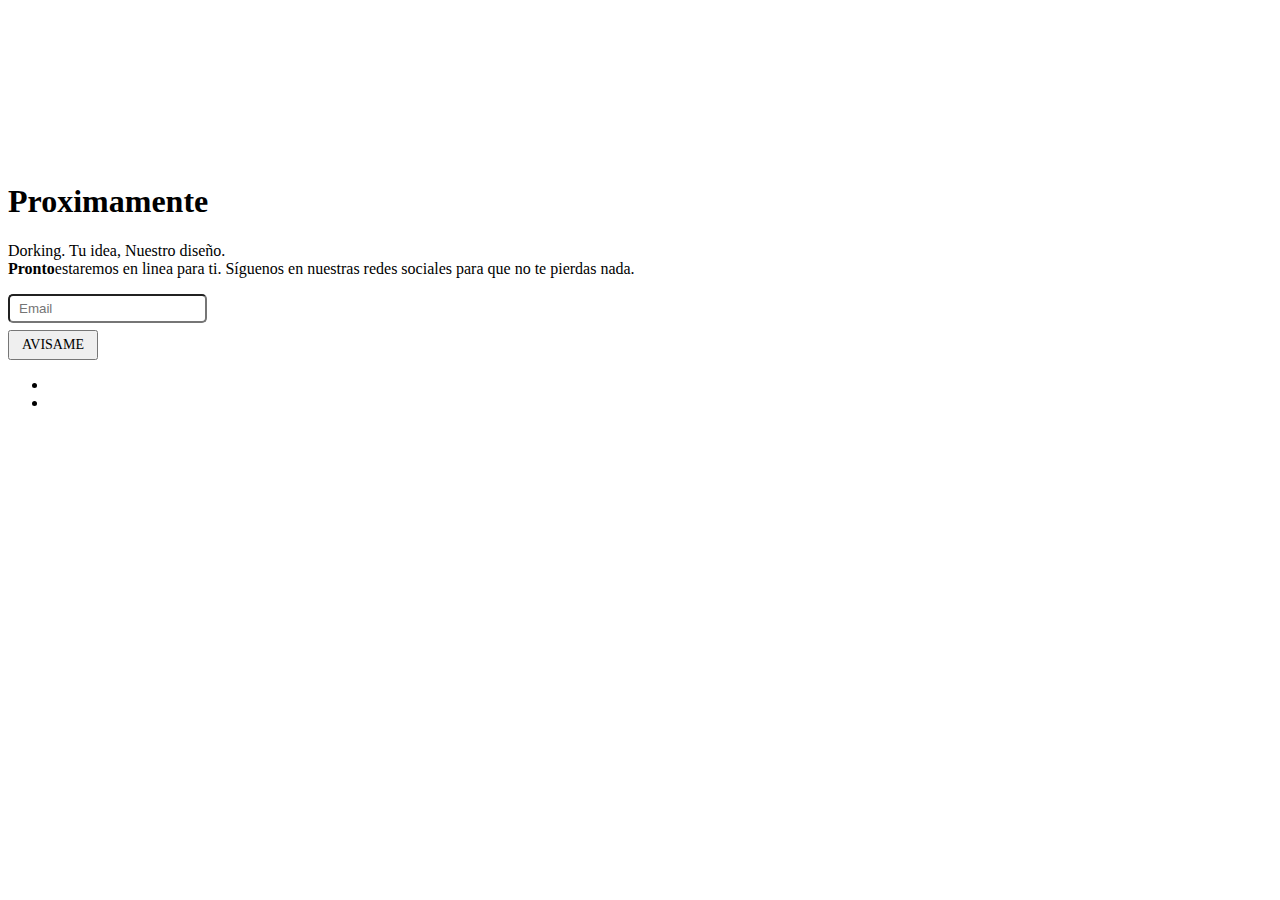
==== index.html @ 88dc99b7 "update index" ====
<!DOCTYPE html>
<html lang="en">

  <head>

    <meta charset="utf-8">
    <meta name="viewport" content="width=device-width, initial-scale=1, shrink-to-fit=no">
    <meta name="description" content="">
    <meta name="author" content="">

    <title>Coming Soon - Start Bootstrap Theme</title>

    <!-- Bootstrap core CSS -->
    <link href="vendor/bootstrap/css/bootstrap.min.css" rel="stylesheet">

    <!-- Custom fonts for this template -->
    <link href="https://fonts.googleapis.com/css?family=Source+Sans+Pro:200,200i,300,300i,400,400i,600,600i,700,700i,900,900i" rel="stylesheet">
    <link href="https://fonts.googleapis.com/css?family=Merriweather:300,300i,400,400i,700,700i,900,900i" rel="stylesheet">
    <link href="vendor/font-awesome/css/font-awesome.min.css" rel="stylesheet">

    <!-- Custom styles for this template -->
    <link href="css/coming-soon.min.css" rel="stylesheet">

  </head>

  <body>

    <div class="overlay"></div>
    <video playsinline="playsinline" autoplay="autoplay" muted="muted" loop="loop">
      <source src="mp4/bg.mp4" type="video/mp4">
    </video>

    <div class="masthead">
      <div class="masthead-bg"></div>
      <div class="container h-100">
        <div class="row h-100">
          <div class="col-12 my-auto">
            <div class="masthead-content text-white py-5 py-md-0">
              <h1 class="mb-3">Proximamente</h1>
              <p class="mb-5">Dorking. Tu idea, Nuestro diseño. <br>
                <strong>Pronto</strong>estaremos en linea para ti. Síguenos en nuestras redes sociales para que no te pierdas nada.</p>
              
                <!-- Begin Mailchimp Signup Form -->
<link href="//cdn-images.mailchimp.com/embedcode/slim-10_7.css" rel="stylesheet" type="text/css">
<style type="text/css">
.button {padding: 5px 12px;
    margin-top: 7px;
    font-family: "montserrat";
    font-size: 14px;}
    .email {padding: 5px 9px;
    border-radius: 5px;}
</style>
<div id="mc_embed_signup">
<form action="https://instagram.us19.list-manage.com/subscribe/post?u=56d97f920477a7c646d601c9b&amp;id=8d1a7e8801" method="post" id="mc-embedded-subscribe-form" name="mc-embedded-subscribe-form" class="validate" target="_blank" novalidate>
    <div id="mc_embed_signup_scroll">
	<input type="email" value="" name="EMAIL" class="email" id="mce-EMAIL" placeholder="Email" required>
    <!-- real people should not fill this in and expect good things - do not remove this or risk form bot signups-->
    <div style="position: absolute; left: -5000px;" aria-hidden="true"><input type="text" name="b_56d97f920477a7c646d601c9b_8d1a7e8801" tabindex="-1" value=""></div>
    <div class="clear"><input type="submit" value="AVISAME" name="subscribe" id="mc-embedded-subscribe" class="button"></div>
    </div>
</form>
</div>

<!--End mc_embed_signup-->

            </div>
          </div>
        </div>
      </div>
    </div>

    <div class="social-icons">
      <ul class="list-unstyled text-center mb-0">
        <li class="list-unstyled-item">
          <a href="https://www.facebook.com/soydorking/" target="_black">
            <i class="fa fa-facebook"></i>
          </a>
        </li>
        <li class="list-unstyled-item">
          <a href="https://www.instagram.com/soydorking/" target="_black">
            <i class="fa fa-instagram"></i>
          </a>
        </li>
      </ul>
    </div>

    <!-- Bootstrap core JavaScript -->
    <script src="vendor/jquery/jquery.min.js"></script>
    <script src="vendor/bootstrap/js/bootstrap.bundle.min.js"></script>

    <!-- Custom scripts for this template -->
    <script src="js/coming-soon.min.js"></script>

  </body>

</html>
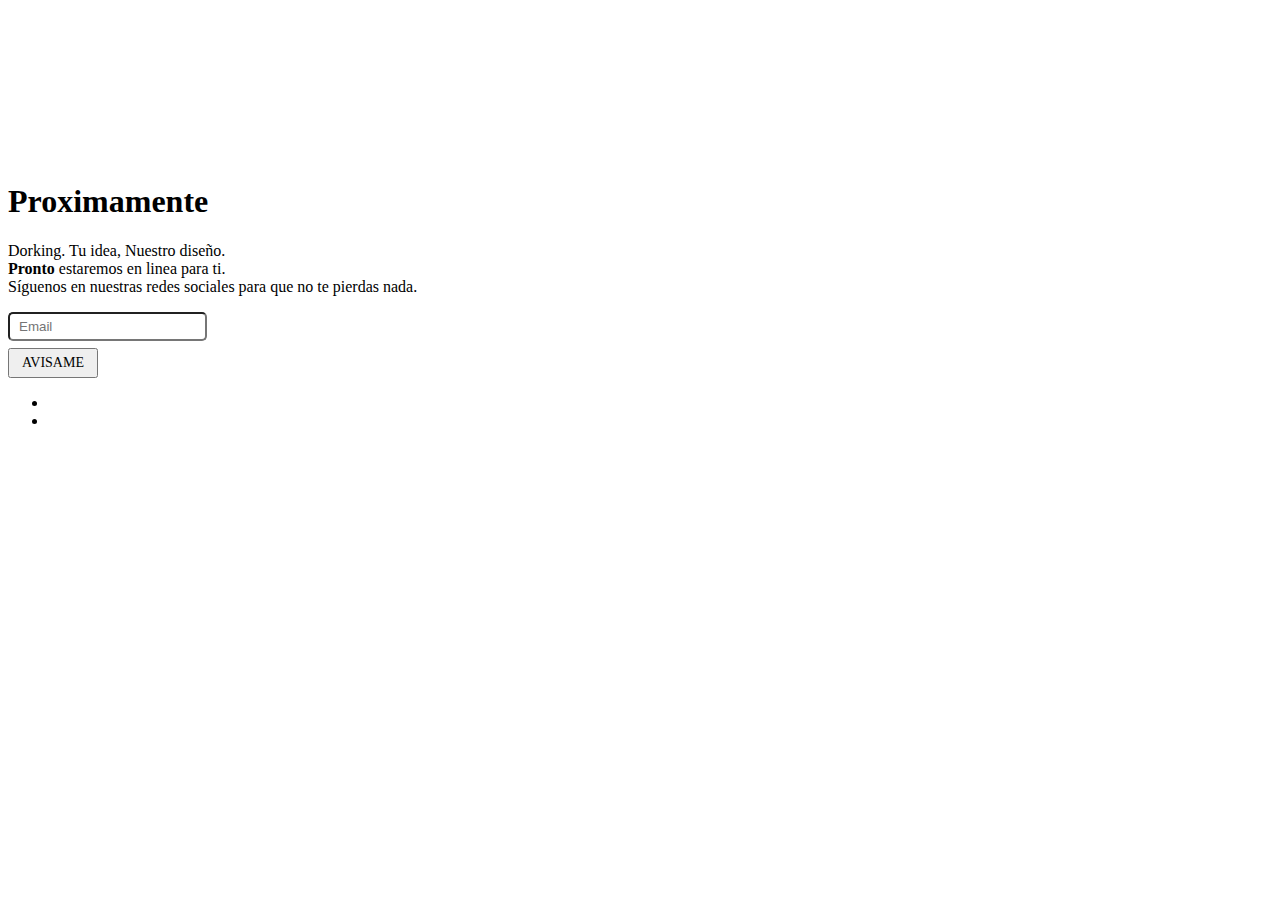
==== commit 87fd0552: "update index" ====
--- a/index.html
+++ b/index.html
@@ -38,7 +38,7 @@
             <div class="masthead-content text-white py-5 py-md-0">
               <h1 class="mb-3">Proximamente</h1>
               <p class="mb-5">Dorking. Tu idea, Nuestro diseño. <br>
-                <strong>Pronto</strong>estaremos en linea para ti. Síguenos en nuestras redes sociales para que no te pierdas nada.</p>
+                <strong>Pronto</strong> estaremos en linea para ti. <br> Síguenos en nuestras redes sociales para que no te pierdas nada.</p>
               
                 <!-- Begin Mailchimp Signup Form -->
 <link href="//cdn-images.mailchimp.com/embedcode/slim-10_7.css" rel="stylesheet" type="text/css">
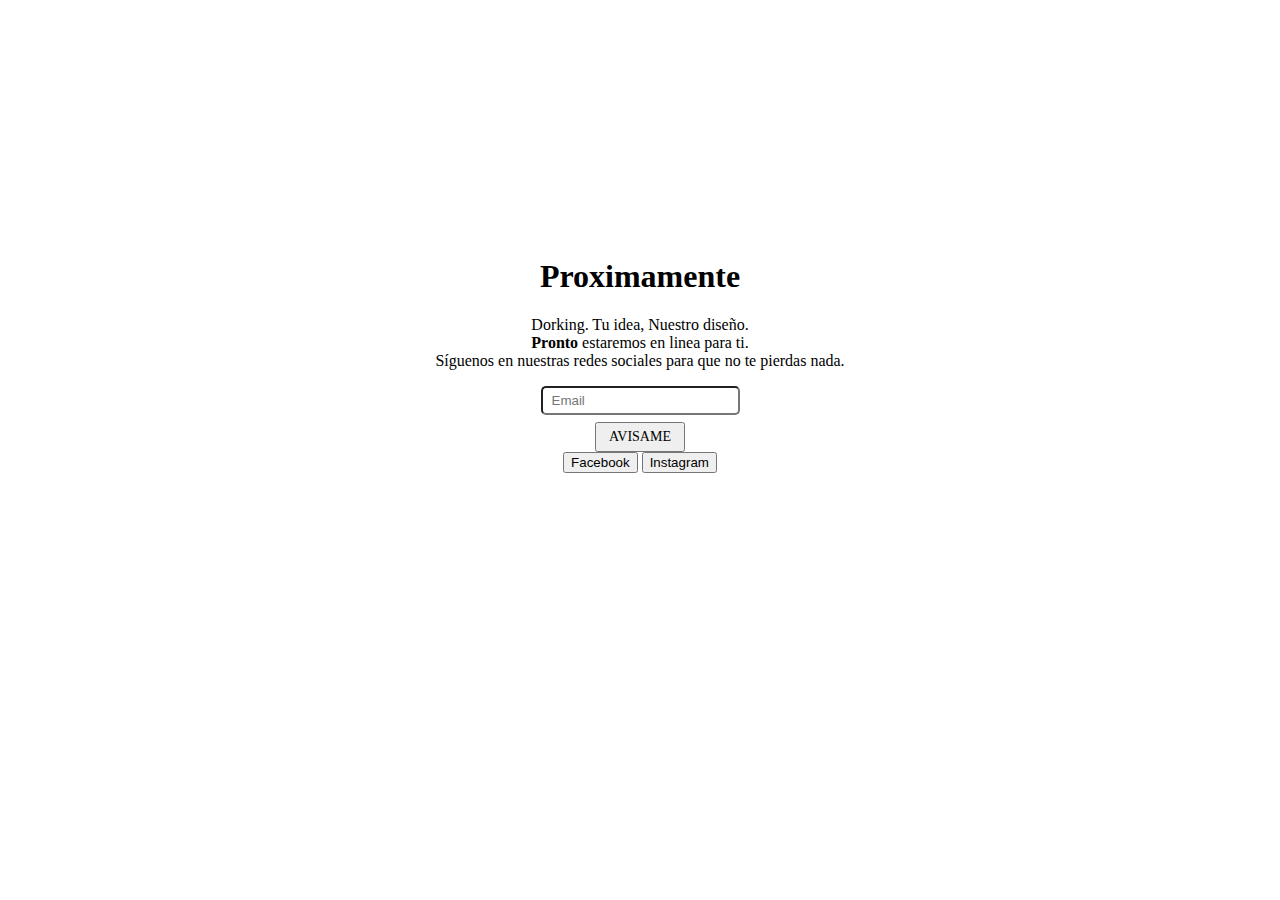
==== commit 1c96dad7: "index rs" ====
--- a/index.html
+++ b/index.html
@@ -31,13 +31,15 @@
     </video>
 
     <div class="masthead">
-      <div class="masthead-bg"></div>
-      <div class="container h-100">
-        <div class="row h-100">
-          <div class="col-12 my-auto">
-            <div class="masthead-content text-white py-5 py-md-0">
-              <h1 class="mb-3">Proximamente</h1>
-              <p class="mb-5">Dorking. Tu idea, Nuestro diseño. <br>
+            <div class="masthead-content text-white py-5 py-md-0" style="
+            margin: 0 auto;
+            margin-top: 6rem;
+            width: 65%;
+        ">
+              <h1 class="mb-3" style="
+              text-align: center;
+          ">Proximamente</h1>
+              <p class="mb-5" style="margin-bottom: 1rem !important; text-align: center;">Dorking. Tu idea, Nuestro diseño. <br>
                 <strong>Pronto</strong> estaremos en linea para ti. <br> Síguenos en nuestras redes sociales para que no te pierdas nada.</p>
               
                 <!-- Begin Mailchimp Signup Form -->
@@ -50,8 +52,10 @@
     .email {padding: 5px 9px;
     border-radius: 5px;}
 </style>
-<div id="mc_embed_signup">
-<form action="https://instagram.us19.list-manage.com/subscribe/post?u=56d97f920477a7c646d601c9b&amp;id=8d1a7e8801" method="post" id="mc-embedded-subscribe-form" name="mc-embedded-subscribe-form" class="validate" target="_blank" novalidate>
+<div id="mc_embed_signup" style="
+text-align: center;
+">
+<form style="padding: 0 !important;" action="https://instagram.us19.list-manage.com/subscribe/post?u=56d97f920477a7c646d601c9b&amp;id=8d1a7e8801" method="post" id="mc-embedded-subscribe-form" name="mc-embedded-subscribe-form" class="validate" target="_blank" novalidate>
     <div id="mc_embed_signup_scroll">
 	<input type="email" value="" name="EMAIL" class="email" id="mce-EMAIL" placeholder="Email" required>
     <!-- real people should not fill this in and expect good things - do not remove this or risk form bot signups-->
@@ -61,28 +65,16 @@
 </form>
 </div>
 
+<div style="
+text-align: center;
+">
 <!--End mc_embed_signup-->
+<button type="button" class="btn btn-fb"><i class="fa fa-facebook"></i> Facebook</button>
+<button type="button" class="btn btn-ins"><i class="fa fa-instagram"></i> Instagram</button>
+</div>    
+</div>
 
-            </div>
-          </div>
-        </div>
-      </div>
-    </div>
-
-    <div class="social-icons">
-      <ul class="list-unstyled text-center mb-0">
-        <li class="list-unstyled-item">
-          <a href="https://www.facebook.com/soydorking/" target="_black">
-            <i class="fa fa-facebook"></i>
-          </a>
-        </li>
-        <li class="list-unstyled-item">
-          <a href="https://www.instagram.com/soydorking/" target="_black">
-            <i class="fa fa-instagram"></i>
-          </a>
-        </li>
-      </ul>
-    </div>
+    
 
     <!-- Bootstrap core JavaScript -->
     <script src="vendor/jquery/jquery.min.js"></script>
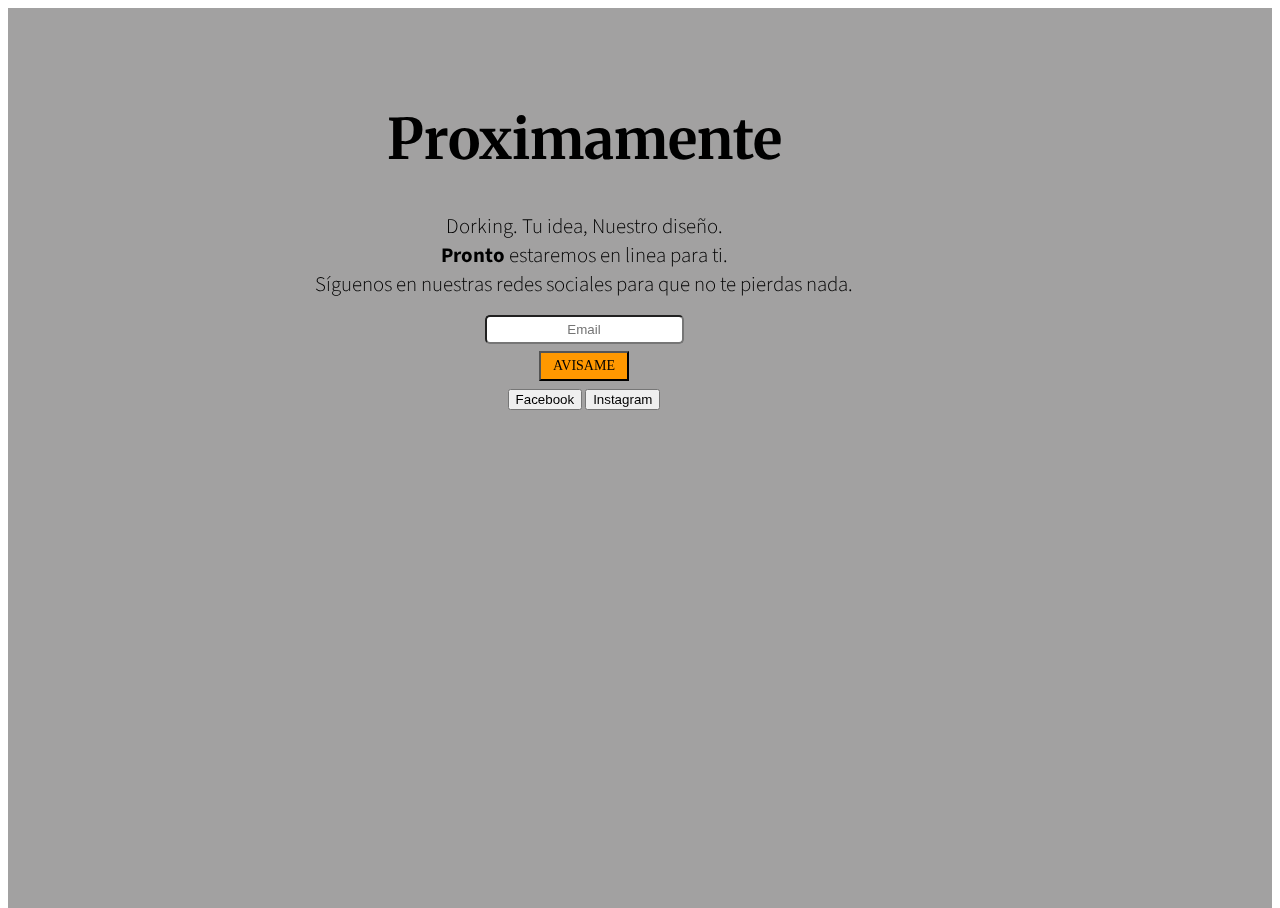
==== commit b6ffbcd0: "update soon" ====
--- a/index.html
+++ b/index.html
@@ -48,7 +48,9 @@
 .button {padding: 5px 12px;
     margin-top: 7px;
     font-family: "montserrat";
-    font-size: 14px;}
+    font-size: 14px;
+    background-color: #ff9800;  
+  }
     .email {padding: 5px 9px;
     border-radius: 5px;}
 </style>
@@ -57,16 +59,26 @@
 ">
 <form style="padding: 0 !important;" action="https://instagram.us19.list-manage.com/subscribe/post?u=56d97f920477a7c646d601c9b&amp;id=8d1a7e8801" method="post" id="mc-embedded-subscribe-form" name="mc-embedded-subscribe-form" class="validate" target="_blank" novalidate>
     <div id="mc_embed_signup_scroll">
-	<input type="email" value="" name="EMAIL" class="email" id="mce-EMAIL" placeholder="Email" required>
+	<input style="
+  text-align: center;
+  margin: 0 auto;
+  margin-bottom: 7px;
+" type="email" value="" name="EMAIL" class="email" id="mce-EMAIL" placeholder="Email" required>
     <!-- real people should not fill this in and expect good things - do not remove this or risk form bot signups-->
     <div style="position: absolute; left: -5000px;" aria-hidden="true"><input type="text" name="b_56d97f920477a7c646d601c9b_8d1a7e8801" tabindex="-1" value=""></div>
-    <div class="clear"><input type="submit" value="AVISAME" name="subscribe" id="mc-embedded-subscribe" class="button"></div>
+    <div class="clear"><input style="
+      text-align: center;
+      margin: 0 auto;
+      margin-bottom: 7px;
+  " type="submit" value="AVISAME" name="subscribe" id="mc-embedded-subscribe" class="button"></div>
     </div>
 </form>
 </div>
 
 <div style="
 text-align: center;
+margin: 0 auto;
+margin-bottom: 7px;
 ">
 <!--End mc_embed_signup-->
 <button type="button" class="btn btn-fb"><i class="fa fa-facebook"></i> Facebook</button>
--- a/css/coming-soon.min.css
+++ b/css/coming-soon.min.css
@@ -0,0 +1 @@
+html{height:100%}h1,h2,h3,h4,h5,h6{font-family:Merriweather;font-weight:700}body{height:100%;min-height:35rem;position:relative;font-family:'Source Sans Pro';font-weight:300}video{position:fixed;top:50%;left:50%;min-width:100%;min-height:100%;width:auto;height:auto;transform:translateX(-50%) translateY(-50%);z-index:0}@media (pointer:coarse) and (hover:none){body{background:url(../img/bg-mobile-fallback.jpg) #002e66 no-repeat center center scroll;background-position:cover}body video{display:none}}.overlay{position:absolute;top:0;left:0;height:100%;width:100%;background-color:#393838ab;opacity:.7;z-index:1}.masthead{position:relative;overflow:hidden;padding-bottom:3rem;z-index:2}.masthead .masthead-bg{position:absolute;top:0;bottom:0;right:0;left:0;width:100%;min-height:35rem;height:100%;transform:skewY(4deg);transform-origin:bottom right}.masthead .masthead-content h1{font-size:1.5rem}.masthead .masthead-content p{font-size:1rem}.masthead .masthead-content p strong{font-weight:700}.masthead .masthead-content .input-group-newsletter input{font-size:1rem;padding:1rem}.masthead .masthead-content .input-group-newsletter button{font-size:.8rem;font-weight:700;text-transform:uppercase;letter-spacing:1px;padding:1rem}@media (min-width:768px){.masthead{height:100%;min-height:0;width:100%;padding-bottom:0}.masthead .masthead-bg{min-height:0;transform:skewX(-8deg);transform-origin:top right}.masthead .masthead-content{padding-left:3rem;padding-right:10rem}.masthead .masthead-content h1{font-size:3.5rem}.masthead .masthead-content p{font-size:1.3rem}}.social-icons{position:absolute;margin-bottom:2rem;width:100%;z-index:2}.social-icons ul{margin-top:2rem;width:100%;text-align:center}.social-icons ul>li{margin-left:1rem;margin-right:1rem;display:inline-block}.social-icons ul>li>a{display:block;color:#fff;background-color:#000;border-radius:100%;font-size:2rem;line-height:4rem;height:4rem;width:4rem}@media (min-width:768px){.social-icons{margin:0;position:absolute;right:2.5rem;bottom:2rem;width:auto}.social-icons ul{margin-top:0;width:auto}.social-icons ul>li{display:block;margin-left:0;margin-right:0;margin-bottom:2rem}.social-icons ul>li:last-child{margin-bottom:0}.social-icons ul>li>a{transition:all .2s ease-in-out;font-size:2rem;line-height:4rem;height:4rem;width:4rem}.social-icons ul>li>a:hover{background-color:#002e66}}.btn-secondary{background-color:#cd9557;border-color:#cd9557}.btn-secondary:active,.btn-secondary:focus,.btn-secondary:hover{background-color:#ba7c37!important;border-color:#ba7c37!important}.input{font-weight:300!important}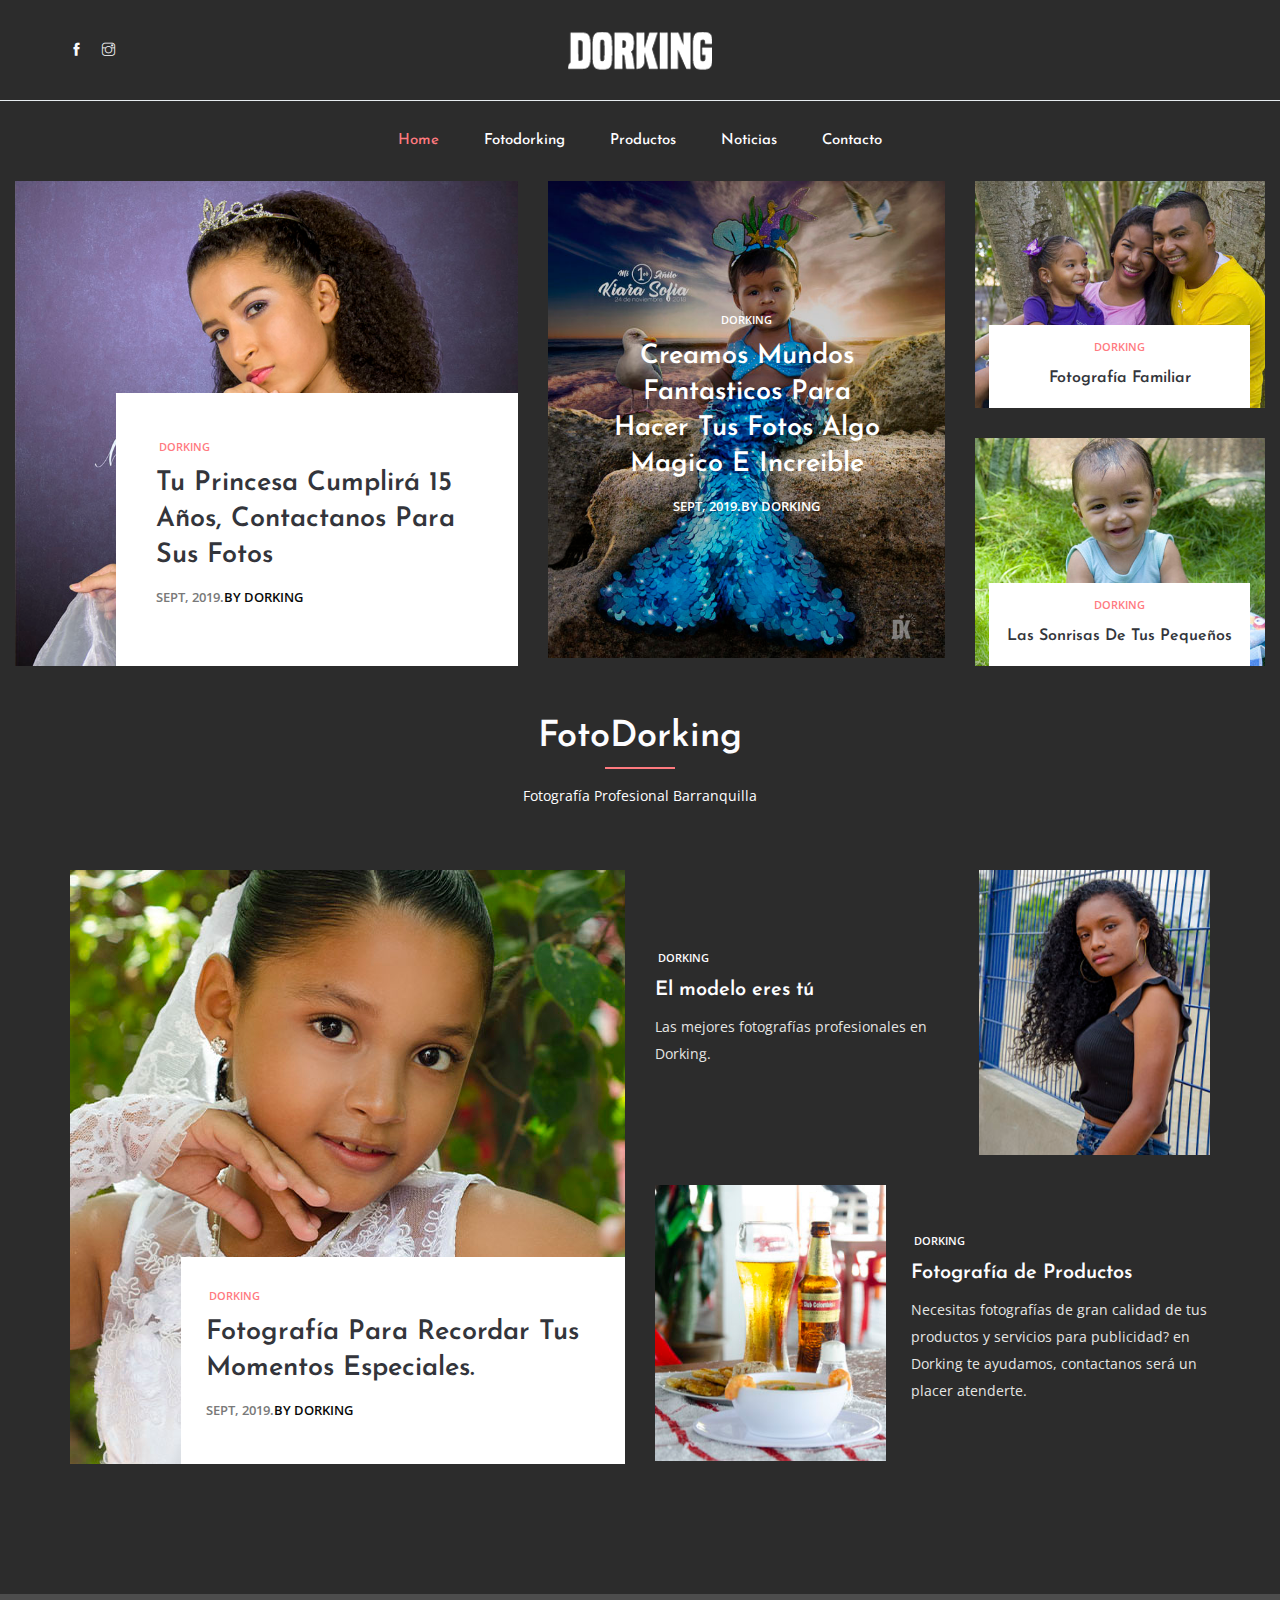
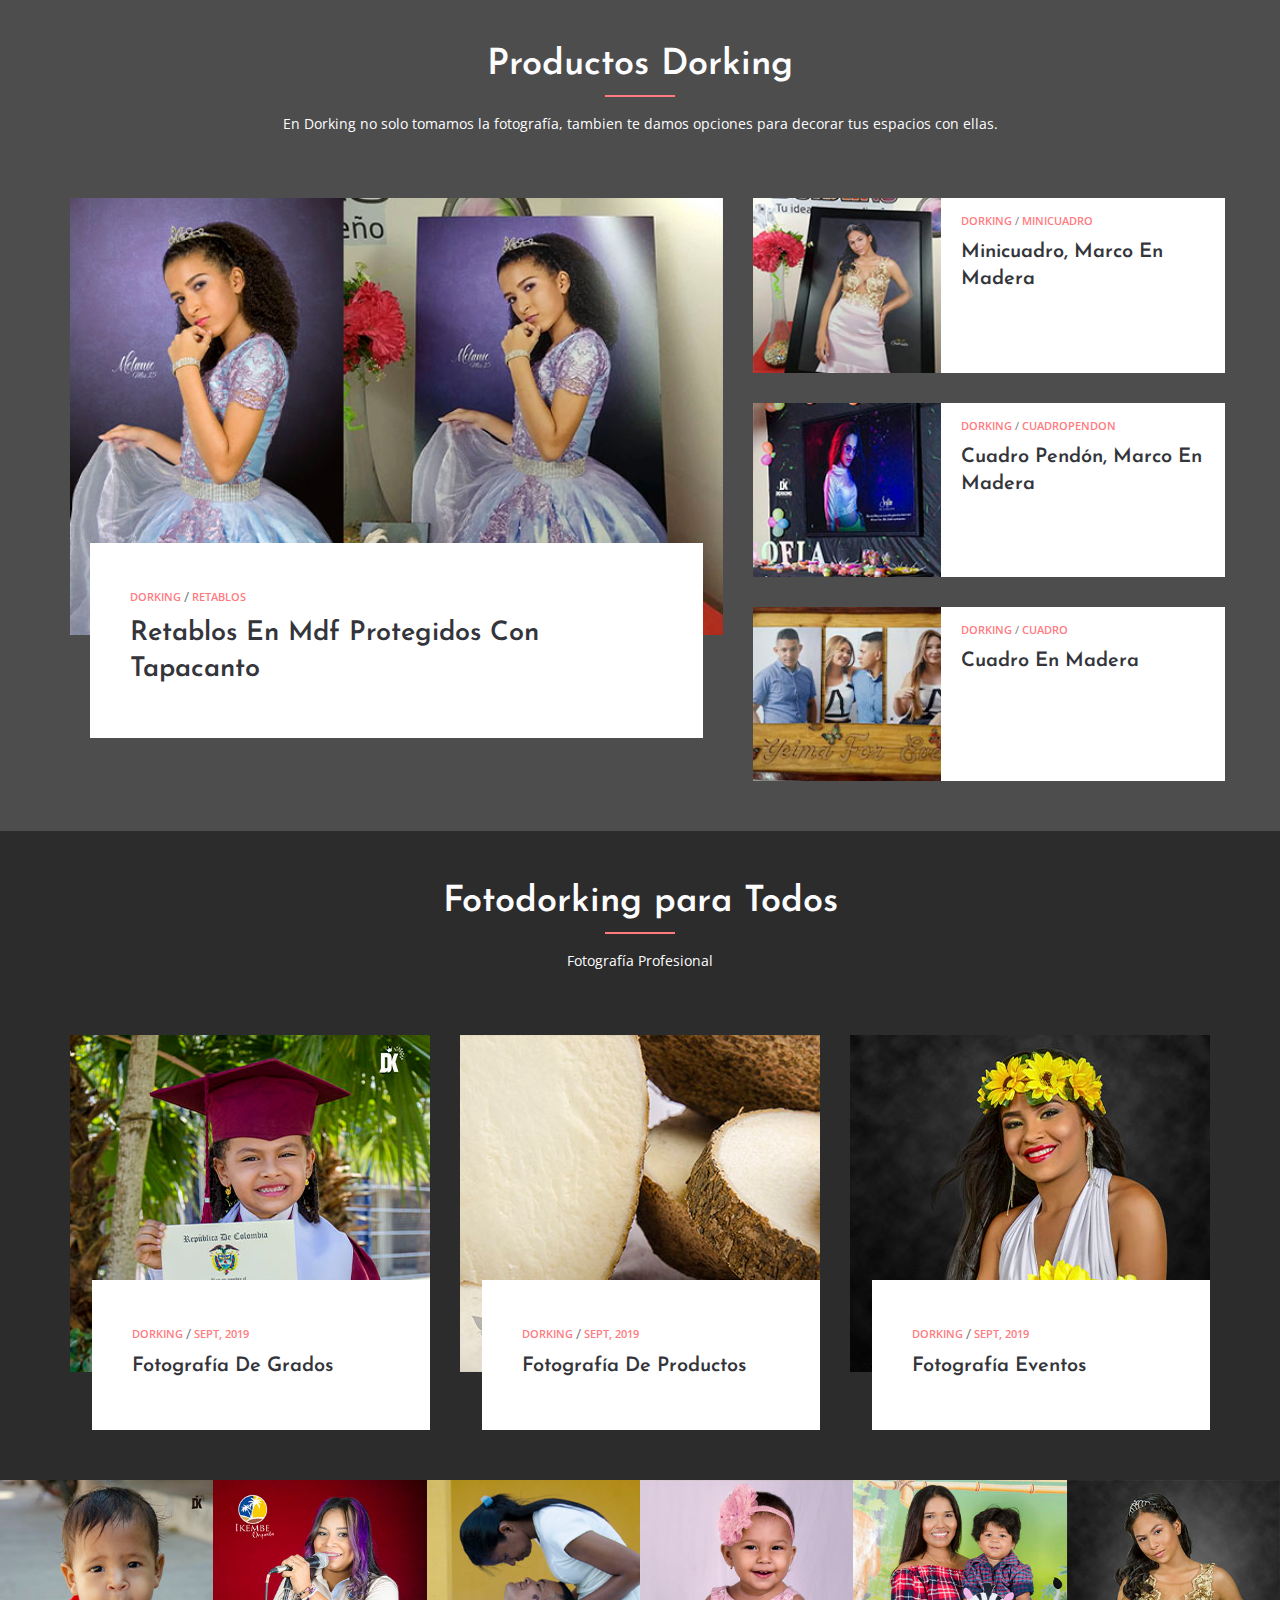
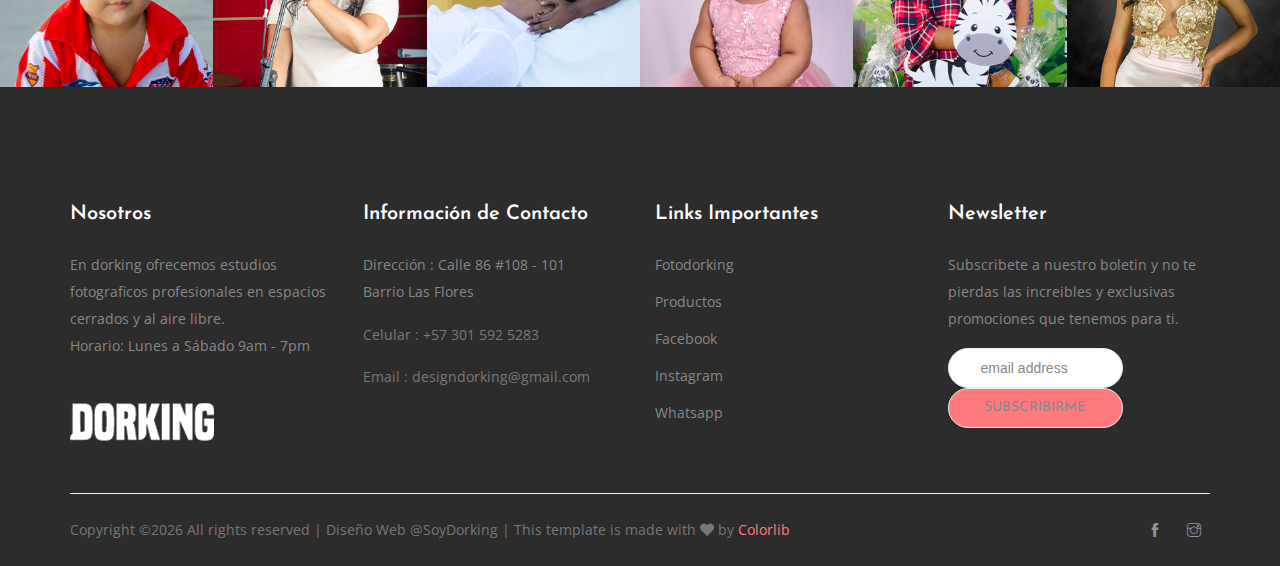
==== commit 79f02acc: "update online" ====
--- a/index.html
+++ b/index.html
@@ -1,100 +1,766 @@
-<!DOCTYPE html>
+<!doctype html>
 <html lang="en">
-
-  <head>
-
+<head>
+    <!-- Required meta tags -->
     <meta charset="utf-8">
     <meta name="viewport" content="width=device-width, initial-scale=1, shrink-to-fit=no">
-    <meta name="description" content="">
-    <meta name="author" content="">
-
-    <title>Coming Soon - Start Bootstrap Theme</title>
-
-    <!-- Bootstrap core CSS -->
-    <link href="vendor/bootstrap/css/bootstrap.min.css" rel="stylesheet">
-
-    <!-- Custom fonts for this template -->
-    <link href="https://fonts.googleapis.com/css?family=Source+Sans+Pro:200,200i,300,300i,400,400i,600,600i,700,700i,900,900i" rel="stylesheet">
-    <link href="https://fonts.googleapis.com/css?family=Merriweather:300,300i,400,400i,700,700i,900,900i" rel="stylesheet">
-    <link href="vendor/font-awesome/css/font-awesome.min.css" rel="stylesheet">
-
-    <!-- Custom styles for this template -->
-    <link href="css/coming-soon.min.css" rel="stylesheet">
-
-  </head>
-
-  <body>
-
-    <div class="overlay"></div>
-    <video playsinline="playsinline" autoplay="autoplay" muted="muted" loop="loop">
-      <source src="mp4/bg.mp4" type="video/mp4">
-    </video>
-
-    <div class="masthead">
-            <div class="masthead-content text-white py-5 py-md-0" style="
-            margin: 0 auto;
-            margin-top: 6rem;
-            width: 65%;
-        ">
-              <h1 class="mb-3" style="
-              text-align: center;
-          ">Proximamente</h1>
-              <p class="mb-5" style="margin-bottom: 1rem !important; text-align: center;">Dorking. Tu idea, Nuestro diseño. <br>
-                <strong>Pronto</strong> estaremos en linea para ti. <br> Síguenos en nuestras redes sociales para que no te pierdas nada.</p>
-              
-                <!-- Begin Mailchimp Signup Form -->
+    <link rel="icon" href="img/favicon.png" type="image/png">
+    <title>Dorking / Fotografia</title>
+    <!-- Bootstrap CSS -->
+    <link rel="stylesheet" href="css/bootstrap.css">
+    <link rel="stylesheet" href="css/themify-icons.css">
+    <link rel="stylesheet" href="css/flaticon.css">
+    <link rel="stylesheet" href="vendors/fontawesome/css/all.min.css">
+    <link rel="stylesheet" href="vendors/animate-css/animate.css">
+    <link rel="stylesheet" href="vendors/popup/magnific-popup.css">
+    <!-- main css -->
+    <link rel="stylesheet" href="css/style.css">
+    <link rel="stylesheet" href="css/responsive.css">
+
+    <!-- WhatsHelp.io widget -->
+<script type="text/javascript">
+    (function () {
+        var options = {
+            whatsapp: "+57 3015925283", // WhatsApp number
+            call_to_action: "Hola aquí puedes cotizar en Dorking", // Call to action
+            position: "right", // Position may be 'right' or 'left'
+        };
+        var proto = document.location.protocol, host = "whatshelp.io", url = proto + "//static." + host;
+        var s = document.createElement('script'); s.type = 'text/javascript'; s.async = true; s.src = url + '/widget-send-button/js/init.js';
+        s.onload = function () { WhWidgetSendButton.init(host, proto, options); };
+        var x = document.getElementsByTagName('script')[0]; x.parentNode.insertBefore(s, x);
+    })();
+</script>
+<!-- /WhatsHelp.io widget -->
+</head>
+<body>
+
+    <!--================ Start header Top Area =================-->
+    <section class="header-top">
+        <div class="container">
+            <div class="row align-items-center justify-content-between">
+                <div class="col-6 col-lg-4">
+                    <div class="float-left">
+                        <ul class="header_social">
+                            <li><a href="https://www.facebook.com/soydorking" target="_blank"><i class="ti-facebook"></i></a></li>
+                            <li><a href="https://www.instagram.com/soydorking" target="_blank"><i class="ti-instagram"></i></a></li>
+                        </ul>   
+                    </div>
+                </div>
+                <div class="col-6 col-lg-4 col-md-6 col-sm-6 logo-wrapper">
+                    <a href="index.html" class="logo">
+                        <img src="img/logo.png" alt="">
+                    </a>
+                </div>
+                <div class="col-lg-4 col-md-6 col-sm-6 search-trigger">
+                    <div class="right-button">
+                        <ul>
+                            
+                        </ul>
+                    </div>
+                </div>
+            </div>
+        </div>
+    </section>
+    <!--================ End header top Area =================-->
+
+    <!-- Start header Menu Area -->
+    <header id="header" class="header_area">
+        <div class="main_menu">
+            <nav class="navbar navbar-expand-lg navbar-light">
+                <div class="container">
+                    <button class="navbar-toggler" type="button" data-toggle="collapse" data-target="#navbarSupportedContent" aria-controls="navbarSupportedContent" aria-expanded="false" aria-label="Toggle navigation">
+                        <span class="icon-bar"></span>
+                        <span class="icon-bar"></span>
+                        <span class="icon-bar"></span>
+                    </button>
+                    <!-- Collect the nav links, forms, and other content for toggling -->
+                    <div class="collapse navbar-collapse offset" id="navbarSupportedContent">
+                        <ul class="nav navbar-nav menu_nav ml-auto mr-auto">
+                            <li class="nav-item active"><a class="nav-link" href="index.html">Home</a></li> 
+                            <li class="nav-item"><a class="nav-link" href="fotodorking.html">Fotodorking</a></li> 
+                            <li class="nav-item"><a class="nav-link" href="productos.html">Productos</a></li>    
+                            <!-- <li class="nav-item submenu dropdown">
+                                <a href="#" class="nav-link dropdown-toggle" data-toggle="dropdown" role="button" aria-haspopup="true" aria-expanded="false">Blog</a>
+                                <ul class="dropdown-menu">
+                                    <li class="nav-item"><a class="nav-link" href="blog.html">Blog</a></li>
+                                    <li class="nav-item"><a class="nav-link" href="single-blog.html">Blog Details</a></li>
+                                </ul>
+                            </li> -->
+                            <li class="nav-item"><a class="nav-link" href="noticias.html">Noticias</a></li>
+                            <li class="nav-item"><a class="nav-link" href="contacto.html">Contacto</a></li>         
+                        </ul>
+                    </div>
+                </div>
+            </nav>
+        </div>
+    </header>
+    <!-- End header MEnu Area -->
+
+    <!--================Fullwidth block Area =================-->
+
+    <section class="fullwidth-block area-padding-bottom" style="padding-bottom: 50px;">
+        <div class="container-fluid">
+            <div class="row">
+                <div class="col-md-6 col-lg-6 col-xl-5">
+                    <div class="single-blog">
+                        <div class="thumb">
+                            <img class="img-fluid" src="img/magazine/1.jpg" alt="">
+                        </div>
+                        <div class="short_details">
+                            <div class="meta-top d-flex">
+                                <a>Dorking</a>
+                            </div>
+                            <a class="d-block">
+                                <h4>Tu princesa cumplirá 15 años, contactanos para sus fotos</h4>
+                            </a>
+                            <div class="meta-bottom d-flex" >
+                                <a>Sept, 2019. </a>
+                                <a class="dark_font"> By Dorking</a>
+                            </div>
+                        </div>
+                    </div>    
+                </div>
+
+                <div class="col-md-6 col-lg-6 col-xl-4">
+                    <div class="single-blog style_two">
+                        <div class="thumb">
+                            <img class="img-fluid" src="img/magazine/2.jpg" alt="">
+                        </div>
+                        <div class="short_details text-center text-pie-nonesmall">
+
+                            <div class="meta-top d-flex justify-content-center">
+                                <a>Dorking</a>
+                            </div>
+                            <a class="d-block">
+                                <h4>Creamos mundos fantasticos para hacer tus fotos algo magico e increible</h4>
+                            </a>
+                            <div class="meta-bottom d-flex justify-content-center">
+                                <a>Sept, 2019. </a>
+                                <a> By Dorking</a>
+                            </div>
+                        </div>
+                    </div>    
+                </div>
+
+                <div class="col-lg-12 col-xl-3">
+                    <div class="row">
+                        <div class="col-12 col-md-6 col-lg-6 col-xl-12">
+                            <div class="single-blog style-three m_b_30">
+                                <div class="thumb">
+                                    <img class="img-fluid" src="img/magazine/3.jpg" alt="">
+                                </div>
+                                <div class="short_details">
+
+                                    <div class="meta-top d-flex justify-content-center">
+                                        <a>Dorking</a>
+                                    </div>
+                                    <a class="d-block">
+                                        <h4>Fotografía Familiar</h4>
+                                    </a>
+                                </div>
+                            </div>
+
+                        </div>
+                        <div class="col-12 col-md-6 col-lg-6 col-xl-12">
+                            <div class="single-blog style-three">
+                                <div class="thumb">
+                                    <img class="img-fluid" src="img/magazine/4.jpg" alt="">
+                                </div>
+                                <div class="short_details">
+
+                                    <div class="meta-top d-flex justify-content-center">
+                                        <a>Dorking</a>
+                                    </div>
+                                    <a class="d-block">
+                                        <h4>Las sonrisas de tus pequeños</h4>
+                                    </a>
+                                </div>
+                            </div>    
+                        </div>
+                    </div>
+
+                </div>
+            </div>
+        </div>
+    </section>
+
+    <!--================Fullwidth block Area end =================-->
+
+
+    <!--================ First block section start =================
+    <section class="first_block">
+        <div class="container">
+            <div class="row">
+                <div class="col-lg-8 col-xl-6">
+                    <div class="single-blog row no-gutters style-four border_one">
+                        <div class="col-12 col-sm-5">
+                            <div class="thumb">
+                                <img class="img-fluid" src="img/magazine/5.jpg" alt="">
+                            </div>
+                        </div>
+                        <div class="col-12 col-sm-7">
+                            <div class="short_details">
+                                <div class="meta-top d-flex">
+                                    <a href="#">Tours & Travel</a>
+                                </div>
+                                <a class="d-block" href="single-blog.html">
+                                    <h4>Brought all day domi
+                                        nion appear from
+                                        subdue dominion
+                                    firmament over face</h4>
+                                </a>
+                                <div class="meta-bottom d-flex" >
+                                    <a href="#">March 12 , 2019 . </a>
+                                    <a class="dark_font" href="#">By Alen Mark</a>
+                                </div>
+                            </div>  
+                        </div>  
+                    </div>      
+                </div>
+
+                <div class="col-lg-4 col-xl-3">
+                    <div class="single-blog style_five">
+                        <div class="thumb">
+                            <img class="img-fluid" src="img/magazine/6.jpg" alt="">
+                        </div>
+                        <div class="short_details ">
+
+                            <div class="meta-top d-flex">
+                                <a href="#">Tours & Travel</a>
+                            </div>
+                            <a class="d-block" href="single-blog.html">
+                                <h4>Abundantly forth late
+                                appear fourth us.</h4>
+                            </a>
+                        </div>
+                    </div>
+                </div>
+
+                <div class="col-lg-4 col-xl-3">
+                    <div class="single-blog style_five">
+                        <div class="thumb">
+                            <img class="img-fluid" src="img/magazine/7.jpg" alt="">
+                        </div>
+                        <div class="short_details ">
+
+                            <div class="meta-top d-flex">
+                                <a href="#">Tours & Travel</a>
+                            </div>
+                            <a class="d-block" href="single-blog.html">
+                                <h4>Abundantly forth late
+                                appear fourth us.</h4>
+                            </a>
+                        </div>
+                    </div>
+                </div>
+            </div>
+        </div>
+    </section>
+    ================ First block section end =================-->  
+
+    <!--================ Editors Picks section start =================-->  
+
+    <section class="editors_pick area-padding" style="padding-top: 0px;">
+        <div class="container">
+            <div class="row">
+                <div class="area-heading">
+                    <h3>FotoDorking</h3>
+                    <p>Fotografía Profesional Barranquilla</p>
+                </div>
+            </div>
+            <div class="row">
+                <div class="col-lg-5 col-xl-6">
+                    <div class="single-blog">
+                        <div class="thumb">
+                            <img class="img-fluid" src="img/magazine/8.jpg" alt="">
+                        </div>
+                        <div class="short_details pad_25 ">
+                            <div class="meta-top d-flex">
+                                <a>Dorking</a>
+                            </div>
+                            <a class="d-block">
+                                <h4>Fotografía para recordar tus momentos especiales.</h4>
+                            </a>
+                            <div class="meta-bottom d-flex" >
+                                <a>Sept, 2019. </a>
+                                <a class="dark_font"> By Dorking</a>
+                            </div>
+                        </div>
+                    </div>    
+                </div>
+                <div class="col-lg-7 col-xl-6">
+                    <div class="single-blog row no-gutters style-four m_b_30">
+                        <div class="col-12 col-sm-7">
+                            <div class="short_details padd_left_0" style="background: none;">
+                                <div class="meta-top d-flex">
+                                    <a style="color: #fdfdff;">DORKING</a>
+                                </div>
+                                <a class="d-block" style="color: #fdfdff;">
+                                    <h4 class="font-20"> El modelo eres tú </h4>
+                                </a>
+                                <p style="color: #e6e6e4;">Las mejores fotografías profesionales en Dorking. </p>
+                            </div>  
+                        </div>  
+                        <div class="col-12 col-sm-5">
+                            <div class="thumb">
+                                <img class="img-fluid" src="img/magazine/9.jpg" alt="">
+                            </div>
+                        </div>
+                    </div> 
+
+                    <div class="single-blog row no-gutters style-four">
+                        <div class="col-12 col-sm-5">
+                            <div class="thumb">
+                                <img class="img-fluid" src="img/magazine/10.jpg" alt="">
+                            </div>
+                        </div>
+                        <div class="col-12 col-sm-7">
+                            <div class="short_details padd_right_0" style="background: none;">
+                                <div class="meta-top d-flex">
+                                    <a style="color: #fdfdff;">DORKING</a>
+                                </div>
+                                <a class="d-block" style="color: #fdfdff;">
+                                    <h4 class="font-20"> Fotografía de Productos </h4>
+                                </a>
+                                <p style="color: #e6e6e4;">Necesitas fotografías de gran calidad de tus productos y servicios para publicidad? en Dorking te ayudamos, contactanos será un placer atenderte. </p>
+                            </div>  
+                        </div>  
+                    </div>
+                </div>
+            </div>
+        </div>
+    </section>
+
+
+    <!--================ Editors Picks section end =================-->      
+
+
+
+    <!--================ Video section start =================-->  
+
+    <div class="video-area background_one area-padding" style="padding: 50px 0;">
+        <div class="container">
+            <div class="row">
+                <div class="area-heading">
+                    <h3>Productos Dorking</h3>
+                    <p>En Dorking no solo tomamos la fotografía, tambien te damos opciones para decorar tus espacios con ellas.</p>
+                </div>
+
+            </div>
+            <div class="row">
+                <div class="col-lg-7">
+                    <div class="single-blog video-style">
+                        <div class="thumb">
+                            <img class="img-fluid" src="img/magazine/11.jpg" alt="">
+                        </div>
+                        <div class="short_details">
+                            <div class="meta-top d-flex">
+                                <a>Dorking</a>/
+                                <a>Retablos</a>
+                            </div>
+                            <a class="d-block">
+                                <h4>Retablos en mdf protegidos con tapacanto</h4>
+                            </a>
+                        </div>
+                    </div> 
+
+                </div> 
+
+                <div class="col-lg-5">
+                    <div class="single-blog video-style small row m_b_30">
+                        <div class="thumb col-12 col-sm-5">
+                            <img class="img-fluid" src="img/magazine/12.jpg" alt="">
+                        </div>
+                        <div class="short_details col-12 col-sm-7">
+                            <div class="meta-top d-flex">
+                                <a>Dorking</a>/
+                                <a>Minicuadro</a>
+                            </div>
+                            <a class="d-block">
+                                <h4>Minicuadro, marco en madera</h4>
+                            </a>
+                        </div>
+                    </div> 
+
+                    <div class="single-blog video-style small row m_b_30 ">
+                        <div class="thumb col-12 col-sm-5">
+                            <img class="img-fluid" src="img/magazine/13.jpg" alt="">
+                        </div>
+                        <div class="short_details col-12 col-sm-7">
+                            <div class="meta-top d-flex">
+                                <a>Dorking</a>/
+                                <a>Cuadropendon</a>
+                            </div>
+                            <a class="d-block">
+                                <h4>Cuadro pendón, marco en madera</h4>
+                            </a>
+                        </div>
+                    </div>
+
+                    <div class="single-blog video-style small row">
+                        <div class="thumb col-12 col-sm-5">
+                            <img class="img-fluid" src="img/magazine/14.jpg" alt="">
+                        </div>
+                        <div class="short_details col-12 col-sm-7">
+                            <div class="meta-top d-flex">
+                                <a>Dorking</a>/
+                                <a>Cuadro</a>
+                            </div>
+                            <a class="d-block">
+                                <h4>Cuadro en madera</h4>
+                            </a>
+                        </div>
+                    </div>
+
+                </div>
+            </div>
+        </div>
+    </div>
+
+
+    <!--================ Video section end =================-->  
+
+
+    <!--================ three-block section start =================-->  
+
+    <div class="three-block  area-padding" style="padding: 50px 0;">
+        <div class="container">
+            <div class="row">
+                <div class="area-heading">
+                    <h3>Fotodorking para Todos</h3>
+                    <p>Fotografía Profesional</p>
+                </div>
+
+            </div>
+            <div class="row">
+                <div class="col-lg-4">
+                    <div class="single-blog style-five">
+                        <div class="thumb">
+                            <img class="img-fluid" src="img/magazine/15.jpg" alt="">
+                        </div>
+                        <div class="short_details">
+                            <div class="meta-top d-flex">
+                                <a>Dorking</a>/
+                                <a>Sept, 2019</a>
+                            </div>
+                            <a class="d-block">
+                                <h4>Fotografía de Grados</h4>
+                            </a>
+                        </div>
+                    </div> 
+
+                </div> 
+
+                <div class="col-lg-4">
+                    <div class="single-blog style-five">
+                        <div class="thumb">
+                            <img class="img-fluid" src="img/magazine/16.jpg" alt="">
+                        </div>
+                        <div class="short_details">
+                            <div class="meta-top d-flex">
+                                <a>Dorking</a>/
+                                <a>Sept, 2019</a>
+                            </div>
+                            <a class="d-block">
+                                <h4>Fotografía de Productos</h4>
+                            </a>
+                        </div>
+                    </div> 
+
+                </div> 
+
+                <div class="col-lg-4">
+                    <div class="single-blog style-five">
+                        <div class="thumb">
+                            <img class="img-fluid" src="img/magazine/17.jpg" alt="">
+                        </div>
+                        <div class="short_details">
+                            <div class="meta-top d-flex">
+                                <a>Dorking</a>/
+                                <a>Sept, 2019</a>
+                            </div>
+                            <a class="d-block">
+                                <h4>Fotografía Eventos</h4>
+                            </a>
+                        </div>
+                    </div> 
+                </div> 
+            </div>
+        </div>
+    </div>
+
+
+    <!--================ three-block section end =================-->  
+
+
+
+    <!--================ Latest news section start =================  
+
+    <div class="latest-news  area-padding-bottom">
+        <div class="container">
+            <div class="row">
+                <div class="area-heading">
+                    <h3>Fashion News</h3>
+                    <p>Abundantly creeping saw forth spirit can made appear fourth us.</p>
+                </div>
+
+            </div>
+            <div class="row">
+                <div class="col-lg-6">
+                    <div class="single-blog style-five">
+                        <div class="thumb">
+                            <img class="img-fluid" src="img/magazine/18.jpg" alt="">
+                        </div>
+                        <div class="short_details">
+                            <div class="meta-top d-flex">
+                                <a href="#">shoes</a>/
+                                <a href="#">March 15, 2019</a>
+                            </div>
+                            <a class="d-block" href="single-blog.html">
+                                <h4>Brought dreepeth youll blessed
+                                from whose signs over</h4>
+                            </a>
+                            <div class="meta-bottom d-flex">
+                                <a href="#"><i class="ti-comment"></i>05 comment</a>
+                                <a href="#"><i class="ti-heart"></i> 0 like</a>
+                            </div>
+                        </div>
+                    </div> 
+
+                </div> 
+
+                <div class="col-lg-6">
+                    <div class="row">
+                        <div class="col-lg-6">
+                            <div class="single-blog style-five small">
+                                <div class="thumb">
+                                    <img class="img-fluid" src="img/magazine/19.jpg" alt="">
+                                </div>
+                                <div class="short_details">
+                                    <div class="meta-top d-flex">
+                                        <a href="#">shoes</a>/
+                                        <a href="#">March 15, 2019</a>
+                                    </div>
+                                    <a class="d-block" href="single-blog.html">
+                                        <h4>Shall for rule whoses
+                                        may heaven to</h4>
+                                    </a>
+                                    <div class="meta-bottom d-flex">
+                                        <a href="#">March 15, 2019</a>
+
+                                    </div>
+                                </div>
+                            </div> 
+                        </div>
+
+                        <div class="col-lg-6">
+                            <div class="single-blog style-five small">
+                                <div class="thumb">
+                                    <img class="img-fluid" src="img/magazine/20.jpg" alt="">
+                                </div>
+                                <div class="short_details">
+                                    <div class="meta-top d-flex">
+                                        <a href="#">shoes</a>/
+                                        <a href="#">March 15, 2019</a>
+                                    </div>
+                                    <a class="d-block" href="single-blog.html">
+                                        <h4>Shall for rule whoses
+                                        may heaven to</h4>
+                                    </a>
+                                    <div class="meta-bottom d-flex">
+                                        <a href="#">March 15, 2019</a>
+
+                                    </div>
+                                </div>
+                            </div> 
+                        </div>
+
+                        <div class="col-lg-6">
+                            <div class="single-blog style-five small">
+                                <div class="thumb">
+                                    <img class="img-fluid" src="img/magazine/21.jpg" alt="">
+                                </div>
+                                <div class="short_details">
+                                    <div class="meta-top d-flex">
+                                        <a href="#">shoes</a>/
+                                        <a href="#">March 15, 2019</a>
+                                    </div>
+                                    <a class="d-block" href="single-blog.html">
+                                        <h4>Shall for rule whoses
+                                        may heaven to</h4>
+                                    </a>
+                                    <div class="meta-bottom d-flex">
+                                        <a href="#">March 15, 2019</a>
+
+                                    </div>
+                                </div>
+                            </div> 
+                        </div>
+
+                        <div class="col-lg-6">
+                            <div class="single-blog style-five small">
+                                <div class="thumb">
+                                    <img class="img-fluid" src="img/magazine/22.jpg" alt="">
+                                </div>
+                                <div class="short_details">
+                                    <div class="meta-top d-flex">
+                                        <a href="#">shoes</a>/
+                                        <a href="#">March 15, 2019</a>
+                                    </div>
+                                    <a class="d-block" href="single-blog.html">
+                                        <h4>Shall for rule whoses
+                                        may heaven to</h4>
+                                    </a>
+                                    <div class="meta-bottom d-flex">
+                                        <a href="#">March 15, 2019</a>
+
+                                    </div>
+                                </div>
+                            </div> 
+                        </div>          
+                    </div>               
+                </div> 
+
+            </div>
+        </div>
+    </div>
+
+
+    ================ Latest news section end =================--> 
+
+
+    <!-- ================ Instargram Area Starts ================= -->  
+
+    <section class="instagram">
+        <div class="row no-gutters">
+            <div class="col-2">
+                <img src="img/instagram/1.jpg" alt="">
+            </div>
+            <div class="col-2">
+                <img src="img/instagram/2.jpg" alt="">
+            </div>
+            <div class="col-2">
+                <img src="img/instagram/3.jpg" alt="">
+            </div>
+            <div class="col-2">
+                <img src="img/instagram/4.jpg" alt="">
+            </div>
+            <div class="col-2">
+                <img src="img/instagram/5.jpg" alt="">
+            </div>
+            <div class="col-2">
+                <img src="img/instagram/6.jpg" alt="">
+            </div>
+        </div>
+    </section>
+
+    <!-- ================ Instargram Area End ================= -->  
+
+
+    <!-- ================ start footer Area ================= -->
+    <footer class="footer-area">
+        <div class="container">
+            <div class="row">
+
+                <div class="col-lg-3 col-sm-6 mb-4 mb-xl-0 single-footer-widget">
+                    <h4>Nosotros</h4>
+                    <p>En dorking ofrecemos estudios fotograficos profesionales en espacios cerrados y al aire libre. <br> Horario: Lunes a Sábado 9am - 7pm</p>
+                    <div class="footer-logo">
+                        <img src="img/logo.png" alt="">
+                    </div>
+                </div>
+
+                <div class="col-lg-3 col-sm-6 mb-4 mb-xl-0 single-footer-widget">
+                    <h4>Información de Contacto</h4>
+                    <div class="footer-address">
+                        <p>Dirección : Calle 86 #108 - 101 <br> Barrio Las Flores</p>
+                        <span>Celular : +57 301 592 5283</span>
+                        <span>Email : designdorking@gmail.com</span>
+                    </div>
+                </div>
+
+                <div class="col-lg-3 col-sm-6 mb-4 mb-xl-0 single-footer-widget">
+                    <h4>Links Importantes</h4>
+                    <ul>
+                        <li><a href="fotodorking.html" target="_blank">Fotodorking</a></li>
+                        <li><a href="productos.html" target="_blank">Productos</a></li>
+                        <li><a href="https://www.facebook.com/soydorking" target="_blank">Facebook</a></li>
+                        <li><a href="https://www.instagram.com/soydorking" target="_blank">Instagram</a></li>
+                        <li><a href="https://wa.me/573015925283">Whatsapp</a></li>
+                    </ul>
+                </div>
+
+                <div class="col-lg-3 col-sm-6 col-md-6 mb-4 mb-xl-0 single-footer-widget">
+                    <h4>Newsletter</h4>
+                    <p>Subscribete a nuestro boletin y no te pierdas las increibles y exclusivas promociones que tenemos para ti.</p>
+
+
+<!-- Begin Mailchimp Signup Form -->
 <link href="//cdn-images.mailchimp.com/embedcode/slim-10_7.css" rel="stylesheet" type="text/css">
 <style type="text/css">
-.button {padding: 5px 12px;
-    margin-top: 7px;
-    font-family: "montserrat";
-    font-size: 14px;
-    background-color: #ff9800;  
-  }
-    .email {padding: 5px 9px;
-    border-radius: 5px;}
+
+#mc_embed_signup{background: none; clear:left; font:14px Helvetica,Arial,sans-serif; }
+
+#mc_embed_signup form {padding: 0px;}
+
+#mc_embed_signup input.button {padding: 2px;}
+
+#mc_embed_signup .button { background-color: #ff7a7f;}
+
+/* Add your own Mailchimp form style overrides in your site stylesheet or in this style block.
+	   We recommend moving this block and the preceding CSS link to the HEAD of your HTML file. */
+
 </style>
-<div id="mc_embed_signup" style="
-text-align: center;
-">
-<form style="padding: 0 !important;" action="https://instagram.us19.list-manage.com/subscribe/post?u=56d97f920477a7c646d601c9b&amp;id=8d1a7e8801" method="post" id="mc-embedded-subscribe-form" name="mc-embedded-subscribe-form" class="validate" target="_blank" novalidate>
+<div id="mc_embed_signup">
+<form action="https://instagram.us19.list-manage.com/subscribe/post?u=56d97f920477a7c646d601c9b&amp;id=8d1a7e8801" method="post" id="mc-embedded-subscribe-form" name="mc-embedded-subscribe-form" class="validate" target="_blank" novalidate>
     <div id="mc_embed_signup_scroll">
-	<input style="
-  text-align: center;
-  margin: 0 auto;
-  margin-bottom: 7px;
-" type="email" value="" name="EMAIL" class="email" id="mce-EMAIL" placeholder="Email" required>
+	<input type="email" value="" name="EMAIL" class="email" id="mce-EMAIL" placeholder="email address" required>
     <!-- real people should not fill this in and expect good things - do not remove this or risk form bot signups-->
     <div style="position: absolute; left: -5000px;" aria-hidden="true"><input type="text" name="b_56d97f920477a7c646d601c9b_8d1a7e8801" tabindex="-1" value=""></div>
-    <div class="clear"><input style="
-      text-align: center;
-      margin: 0 auto;
-      margin-bottom: 7px;
-  " type="submit" value="AVISAME" name="subscribe" id="mc-embedded-subscribe" class="button"></div>
+    <div class="clear"><input type="submit" value="Subscribirme" name="subscribe" id="mc-embedded-subscribe" class="button"></div>
     </div>
 </form>
 </div>
 
-<div style="
-text-align: center;
-margin: 0 auto;
-margin-bottom: 7px;
-">
 <!--End mc_embed_signup-->
-<button type="button" class="btn btn-fb"><i class="fa fa-facebook"></i> Facebook</button>
-<button type="button" class="btn btn-ins"><i class="fa fa-instagram"></i> Instagram</button>
-</div>    
-</div>
-
-    
-
-    <!-- Bootstrap core JavaScript -->
-    <script src="vendor/jquery/jquery.min.js"></script>
-    <script src="vendor/bootstrap/js/bootstrap.bundle.min.js"></script>
-
-    <!-- Custom scripts for this template -->
-    <script src="js/coming-soon.min.js"></script>
-
-  </body>
-
-</html>
+
+                </div>
+
+            </div>
+        
+        <div class="footer-bottom row align-items-center text-center text-lg-left no-gutters">
+            <p class="footer-text m-0 col-lg-8 col-md-12"><!-- Link back to Colorlib can't be removed. Template is licensed under CC BY 3.0. -->
+Copyright &copy;<script>document.write(new Date().getFullYear());</script> All rights reserved | Diseño Web @SoyDorking | This template is made with <i class="fa fa-heart" aria-hidden="true"></i> by <a href="https://colorlib.com" target="_blank">Colorlib</a>
+<!-- Link back to Colorlib can't be removed. Template is licensed under CC BY 3.0. --></p>
+            <div class="col-lg-4 col-md-12 text-center text-lg-right footer-social">
+                <a href="https://www.facebook.com/soydorking" target="_blank"><i class="ti-facebook"></i></a>
+                <a href="https://www.instagram.com/soydorking" target="_blank"><i class="ti-instagram"></i></a>
+            </div>
+        </div>
+    </div>
+</footer>
+<!-- ================ End footer Area ================= -->
+
+
+
+
+
+
+<!-- Optional JavaScript -->
+<!-- jQuery first, then Popper.js, then Bootstrap JS -->
+<script src="js/jquery-2.2.4.min.js"></script>
+<script src="js/popper.js"></script>
+<script src="js/bootstrap.min.js"></script>
+<script src="js/stellar.js"></script>
+<script src="vendors/popup/jquery.magnific-popup.min.js"></script>
+<script src="js/jquery.ajaxchimp.min.js"></script>
+<script src="js/waypoints.min.js"></script>
+<script src="js/mail-script.js"></script>
+<script src="js/contact.js"></script>
+<script src="js/jquery.form.js"></script>
+<script src="js/jquery.validate.min.js"></script>
+<script src="js/mail-script.js"></script>
+<script src="js/theme.js"></script>
+</body>
+</html>--- a/css/themify-icons.css
+++ b/css/themify-icons.css
@@ -0,0 +1,1081 @@
+@font-face {
+	font-family: 'themify';
+	src:url('../fonts/themify.eot?-fvbane');
+	src:url('../fonts/themify.eot?#iefix-fvbane') format('embedded-opentype'),
+		url('../fonts/themify.woff?-fvbane') format('woff'),
+		url('../fonts/themify.ttf?-fvbane') format('truetype'),
+		url('../fonts/themify.svg?-fvbane#themify') format('svg');
+	font-weight: normal;
+	font-style: normal;
+}
+
+[class^="ti-"], [class*=" ti-"] {
+	font-family: 'themify';
+	speak: none;
+	font-style: normal;
+	font-weight: normal;
+	font-variant: normal;
+	text-transform: none;
+	line-height: 1;
+
+	/* Better Font Rendering =========== */
+	-webkit-font-smoothing: antialiased;
+	-moz-osx-font-smoothing: grayscale;
+}
+
+.ti-wand:before {
+	content: "\e600";
+}
+.ti-volume:before {
+	content: "\e601";
+}
+.ti-user:before {
+	content: "\e602";
+}
+.ti-unlock:before {
+	content: "\e603";
+}
+.ti-unlink:before {
+	content: "\e604";
+}
+.ti-trash:before {
+	content: "\e605";
+}
+.ti-thought:before {
+	content: "\e606";
+}
+.ti-target:before {
+	content: "\e607";
+}
+.ti-tag:before {
+	content: "\e608";
+}
+.ti-tablet:before {
+	content: "\e609";
+}
+.ti-star:before {
+	content: "\e60a";
+}
+.ti-spray:before {
+	content: "\e60b";
+}
+.ti-signal:before {
+	content: "\e60c";
+}
+.ti-shopping-cart:before {
+	content: "\e60d";
+}
+.ti-shopping-cart-full:before {
+	content: "\e60e";
+}
+.ti-settings:before {
+	content: "\e60f";
+}
+.ti-search:before {
+	content: "\e610";
+}
+.ti-zoom-in:before {
+	content: "\e611";
+}
+.ti-zoom-out:before {
+	content: "\e612";
+}
+.ti-cut:before {
+	content: "\e613";
+}
+.ti-ruler:before {
+	content: "\e614";
+}
+.ti-ruler-pencil:before {
+	content: "\e615";
+}
+.ti-ruler-alt:before {
+	content: "\e616";
+}
+.ti-bookmark:before {
+	content: "\e617";
+}
+.ti-bookmark-alt:before {
+	content: "\e618";
+}
+.ti-reload:before {
+	content: "\e619";
+}
+.ti-plus:before {
+	content: "\e61a";
+}
+.ti-pin:before {
+	content: "\e61b";
+}
+.ti-pencil:before {
+	content: "\e61c";
+}
+.ti-pencil-alt:before {
+	content: "\e61d";
+}
+.ti-paint-roller:before {
+	content: "\e61e";
+}
+.ti-paint-bucket:before {
+	content: "\e61f";
+}
+.ti-na:before {
+	content: "\e620";
+}
+.ti-mobile:before {
+	content: "\e621";
+}
+.ti-minus:before {
+	content: "\e622";
+}
+.ti-medall:before {
+	content: "\e623";
+}
+.ti-medall-alt:before {
+	content: "\e624";
+}
+.ti-marker:before {
+	content: "\e625";
+}
+.ti-marker-alt:before {
+	content: "\e626";
+}
+.ti-arrow-up:before {
+	content: "\e627";
+}
+.ti-arrow-right:before {
+	content: "\e628";
+}
+.ti-arrow-left:before {
+	content: "\e629";
+}
+.ti-arrow-down:before {
+	content: "\e62a";
+}
+.ti-lock:before {
+	content: "\e62b";
+}
+.ti-location-arrow:before {
+	content: "\e62c";
+}
+.ti-link:before {
+	content: "\e62d";
+}
+.ti-layout:before {
+	content: "\e62e";
+}
+.ti-layers:before {
+	content: "\e62f";
+}
+.ti-layers-alt:before {
+	content: "\e630";
+}
+.ti-key:before {
+	content: "\e631";
+}
+.ti-import:before {
+	content: "\e632";
+}
+.ti-image:before {
+	content: "\e633";
+}
+.ti-heart:before {
+	content: "\e634";
+}
+.ti-heart-broken:before {
+	content: "\e635";
+}
+.ti-hand-stop:before {
+	content: "\e636";
+}
+.ti-hand-open:before {
+	content: "\e637";
+}
+.ti-hand-drag:before {
+	content: "\e638";
+}
+.ti-folder:before {
+	content: "\e639";
+}
+.ti-flag:before {
+	content: "\e63a";
+}
+.ti-flag-alt:before {
+	content: "\e63b";
+}
+.ti-flag-alt-2:before {
+	content: "\e63c";
+}
+.ti-eye:before {
+	content: "\e63d";
+}
+.ti-export:before {
+	content: "\e63e";
+}
+.ti-exchange-vertical:before {
+	content: "\e63f";
+}
+.ti-desktop:before {
+	content: "\e640";
+}
+.ti-cup:before {
+	content: "\e641";
+}
+.ti-crown:before {
+	content: "\e642";
+}
+.ti-comments:before {
+	content: "\e643";
+}
+.ti-comment:before {
+	content: "\e644";
+}
+.ti-comment-alt:before {
+	content: "\e645";
+}
+.ti-close:before {
+	content: "\e646";
+}
+.ti-clip:before {
+	content: "\e647";
+}
+.ti-angle-up:before {
+	content: "\e648";
+}
+.ti-angle-right:before {
+	content: "\e649";
+}
+.ti-angle-left:before {
+	content: "\e64a";
+}
+.ti-angle-down:before {
+	content: "\e64b";
+}
+.ti-check:before {
+	content: "\e64c";
+}
+.ti-check-box:before {
+	content: "\e64d";
+}
+.ti-camera:before {
+	content: "\e64e";
+}
+.ti-announcement:before {
+	content: "\e64f";
+}
+.ti-brush:before {
+	content: "\e650";
+}
+.ti-briefcase:before {
+	content: "\e651";
+}
+.ti-bolt:before {
+	content: "\e652";
+}
+.ti-bolt-alt:before {
+	content: "\e653";
+}
+.ti-blackboard:before {
+	content: "\e654";
+}
+.ti-bag:before {
+	content: "\e655";
+}
+.ti-move:before {
+	content: "\e656";
+}
+.ti-arrows-vertical:before {
+	content: "\e657";
+}
+.ti-arrows-horizontal:before {
+	content: "\e658";
+}
+.ti-fullscreen:before {
+	content: "\e659";
+}
+.ti-arrow-top-right:before {
+	content: "\e65a";
+}
+.ti-arrow-top-left:before {
+	content: "\e65b";
+}
+.ti-arrow-circle-up:before {
+	content: "\e65c";
+}
+.ti-arrow-circle-right:before {
+	content: "\e65d";
+}
+.ti-arrow-circle-left:before {
+	content: "\e65e";
+}
+.ti-arrow-circle-down:before {
+	content: "\e65f";
+}
+.ti-angle-double-up:before {
+	content: "\e660";
+}
+.ti-angle-double-right:before {
+	content: "\e661";
+}
+.ti-angle-double-left:before {
+	content: "\e662";
+}
+.ti-angle-double-down:before {
+	content: "\e663";
+}
+.ti-zip:before {
+	content: "\e664";
+}
+.ti-world:before {
+	content: "\e665";
+}
+.ti-wheelchair:before {
+	content: "\e666";
+}
+.ti-view-list:before {
+	content: "\e667";
+}
+.ti-view-list-alt:before {
+	content: "\e668";
+}
+.ti-view-grid:before {
+	content: "\e669";
+}
+.ti-uppercase:before {
+	content: "\e66a";
+}
+.ti-upload:before {
+	content: "\e66b";
+}
+.ti-underline:before {
+	content: "\e66c";
+}
+.ti-truck:before {
+	content: "\e66d";
+}
+.ti-timer:before {
+	content: "\e66e";
+}
+.ti-ticket:before {
+	content: "\e66f";
+}
+.ti-thumb-up:before {
+	content: "\e670";
+}
+.ti-thumb-down:before {
+	content: "\e671";
+}
+.ti-text:before {
+	content: "\e672";
+}
+.ti-stats-up:before {
+	content: "\e673";
+}
+.ti-stats-down:before {
+	content: "\e674";
+}
+.ti-split-v:before {
+	content: "\e675";
+}
+.ti-split-h:before {
+	content: "\e676";
+}
+.ti-smallcap:before {
+	content: "\e677";
+}
+.ti-shine:before {
+	content: "\e678";
+}
+.ti-shift-right:before {
+	content: "\e679";
+}
+.ti-shift-left:before {
+	content: "\e67a";
+}
+.ti-shield:before {
+	content: "\e67b";
+}
+.ti-notepad:before {
+	content: "\e67c";
+}
+.ti-server:before {
+	content: "\e67d";
+}
+.ti-quote-right:before {
+	content: "\e67e";
+}
+.ti-quote-left:before {
+	content: "\e67f";
+}
+.ti-pulse:before {
+	content: "\e680";
+}
+.ti-printer:before {
+	content: "\e681";
+}
+.ti-power-off:before {
+	content: "\e682";
+}
+.ti-plug:before {
+	content: "\e683";
+}
+.ti-pie-chart:before {
+	content: "\e684";
+}
+.ti-paragraph:before {
+	content: "\e685";
+}
+.ti-panel:before {
+	content: "\e686";
+}
+.ti-package:before {
+	content: "\e687";
+}
+.ti-music:before {
+	content: "\e688";
+}
+.ti-music-alt:before {
+	content: "\e689";
+}
+.ti-mouse:before {
+	content: "\e68a";
+}
+.ti-mouse-alt:before {
+	content: "\e68b";
+}
+.ti-money:before {
+	content: "\e68c";
+}
+.ti-microphone:before {
+	content: "\e68d";
+}
+.ti-menu:before {
+	content: "\e68e";
+}
+.ti-menu-alt:before {
+	content: "\e68f";
+}
+.ti-map:before {
+	content: "\e690";
+}
+.ti-map-alt:before {
+	content: "\e691";
+}
+.ti-loop:before {
+	content: "\e692";
+}
+.ti-location-pin:before {
+	content: "\e693";
+}
+.ti-list:before {
+	content: "\e694";
+}
+.ti-light-bulb:before {
+	content: "\e695";
+}
+.ti-Italic:before {
+	content: "\e696";
+}
+.ti-info:before {
+	content: "\e697";
+}
+.ti-infinite:before {
+	content: "\e698";
+}
+.ti-id-badge:before {
+	content: "\e699";
+}
+.ti-hummer:before {
+	content: "\e69a";
+}
+.ti-home:before {
+	content: "\e69b";
+}
+.ti-help:before {
+	content: "\e69c";
+}
+.ti-headphone:before {
+	content: "\e69d";
+}
+.ti-harddrives:before {
+	content: "\e69e";
+}
+.ti-harddrive:before {
+	content: "\e69f";
+}
+.ti-gift:before {
+	content: "\e6a0";
+}
+.ti-game:before {
+	content: "\e6a1";
+}
+.ti-filter:before {
+	content: "\e6a2";
+}
+.ti-files:before {
+	content: "\e6a3";
+}
+.ti-file:before {
+	content: "\e6a4";
+}
+.ti-eraser:before {
+	content: "\e6a5";
+}
+.ti-envelope:before {
+	content: "\e6a6";
+}
+.ti-download:before {
+	content: "\e6a7";
+}
+.ti-direction:before {
+	content: "\e6a8";
+}
+.ti-direction-alt:before {
+	content: "\e6a9";
+}
+.ti-dashboard:before {
+	content: "\e6aa";
+}
+.ti-control-stop:before {
+	content: "\e6ab";
+}
+.ti-control-shuffle:before {
+	content: "\e6ac";
+}
+.ti-control-play:before {
+	content: "\e6ad";
+}
+.ti-control-pause:before {
+	content: "\e6ae";
+}
+.ti-control-forward:before {
+	content: "\e6af";
+}
+.ti-control-backward:before {
+	content: "\e6b0";
+}
+.ti-cloud:before {
+	content: "\e6b1";
+}
+.ti-cloud-up:before {
+	content: "\e6b2";
+}
+.ti-cloud-down:before {
+	content: "\e6b3";
+}
+.ti-clipboard:before {
+	content: "\e6b4";
+}
+.ti-car:before {
+	content: "\e6b5";
+}
+.ti-calendar:before {
+	content: "\e6b6";
+}
+.ti-book:before {
+	content: "\e6b7";
+}
+.ti-bell:before {
+	content: "\e6b8";
+}
+.ti-basketball:before {
+	content: "\e6b9";
+}
+.ti-bar-chart:before {
+	content: "\e6ba";
+}
+.ti-bar-chart-alt:before {
+	content: "\e6bb";
+}
+.ti-back-right:before {
+	content: "\e6bc";
+}
+.ti-back-left:before {
+	content: "\e6bd";
+}
+.ti-arrows-corner:before {
+	content: "\e6be";
+}
+.ti-archive:before {
+	content: "\e6bf";
+}
+.ti-anchor:before {
+	content: "\e6c0";
+}
+.ti-align-right:before {
+	content: "\e6c1";
+}
+.ti-align-left:before {
+	content: "\e6c2";
+}
+.ti-align-justify:before {
+	content: "\e6c3";
+}
+.ti-align-center:before {
+	content: "\e6c4";
+}
+.ti-alert:before {
+	content: "\e6c5";
+}
+.ti-alarm-clock:before {
+	content: "\e6c6";
+}
+.ti-agenda:before {
+	content: "\e6c7";
+}
+.ti-write:before {
+	content: "\e6c8";
+}
+.ti-window:before {
+	content: "\e6c9";
+}
+.ti-widgetized:before {
+	content: "\e6ca";
+}
+.ti-widget:before {
+	content: "\e6cb";
+}
+.ti-widget-alt:before {
+	content: "\e6cc";
+}
+.ti-wallet:before {
+	content: "\e6cd";
+}
+.ti-video-clapper:before {
+	content: "\e6ce";
+}
+.ti-video-camera:before {
+	content: "\e6cf";
+}
+.ti-vector:before {
+	content: "\e6d0";
+}
+.ti-themify-logo:before {
+	content: "\e6d1";
+}
+.ti-themify-favicon:before {
+	content: "\e6d2";
+}
+.ti-themify-favicon-alt:before {
+	content: "\e6d3";
+}
+.ti-support:before {
+	content: "\e6d4";
+}
+.ti-stamp:before {
+	content: "\e6d5";
+}
+.ti-split-v-alt:before {
+	content: "\e6d6";
+}
+.ti-slice:before {
+	content: "\e6d7";
+}
+.ti-shortcode:before {
+	content: "\e6d8";
+}
+.ti-shift-right-alt:before {
+	content: "\e6d9";
+}
+.ti-shift-left-alt:before {
+	content: "\e6da";
+}
+.ti-ruler-alt-2:before {
+	content: "\e6db";
+}
+.ti-receipt:before {
+	content: "\e6dc";
+}
+.ti-pin2:before {
+	content: "\e6dd";
+}
+.ti-pin-alt:before {
+	content: "\e6de";
+}
+.ti-pencil-alt2:before {
+	content: "\e6df";
+}
+.ti-palette:before {
+	content: "\e6e0";
+}
+.ti-more:before {
+	content: "\e6e1";
+}
+.ti-more-alt:before {
+	content: "\e6e2";
+}
+.ti-microphone-alt:before {
+	content: "\e6e3";
+}
+.ti-magnet:before {
+	content: "\e6e4";
+}
+.ti-line-double:before {
+	content: "\e6e5";
+}
+.ti-line-dotted:before {
+	content: "\e6e6";
+}
+.ti-line-dashed:before {
+	content: "\e6e7";
+}
+.ti-layout-width-full:before {
+	content: "\e6e8";
+}
+.ti-layout-width-default:before {
+	content: "\e6e9";
+}
+.ti-layout-width-default-alt:before {
+	content: "\e6ea";
+}
+.ti-layout-tab:before {
+	content: "\e6eb";
+}
+.ti-layout-tab-window:before {
+	content: "\e6ec";
+}
+.ti-layout-tab-v:before {
+	content: "\e6ed";
+}
+.ti-layout-tab-min:before {
+	content: "\e6ee";
+}
+.ti-layout-slider:before {
+	content: "\e6ef";
+}
+.ti-layout-slider-alt:before {
+	content: "\e6f0";
+}
+.ti-layout-sidebar-right:before {
+	content: "\e6f1";
+}
+.ti-layout-sidebar-none:before {
+	content: "\e6f2";
+}
+.ti-layout-sidebar-left:before {
+	content: "\e6f3";
+}
+.ti-layout-placeholder:before {
+	content: "\e6f4";
+}
+.ti-layout-menu:before {
+	content: "\e6f5";
+}
+.ti-layout-menu-v:before {
+	content: "\e6f6";
+}
+.ti-layout-menu-separated:before {
+	content: "\e6f7";
+}
+.ti-layout-menu-full:before {
+	content: "\e6f8";
+}
+.ti-layout-media-right-alt:before {
+	content: "\e6f9";
+}
+.ti-layout-media-right:before {
+	content: "\e6fa";
+}
+.ti-layout-media-overlay:before {
+	content: "\e6fb";
+}
+.ti-layout-media-overlay-alt:before {
+	content: "\e6fc";
+}
+.ti-layout-media-overlay-alt-2:before {
+	content: "\e6fd";
+}
+.ti-layout-media-left-alt:before {
+	content: "\e6fe";
+}
+.ti-layout-media-left:before {
+	content: "\e6ff";
+}
+.ti-layout-media-center-alt:before {
+	content: "\e700";
+}
+.ti-layout-media-center:before {
+	content: "\e701";
+}
+.ti-layout-list-thumb:before {
+	content: "\e702";
+}
+.ti-layout-list-thumb-alt:before {
+	content: "\e703";
+}
+.ti-layout-list-post:before {
+	content: "\e704";
+}
+.ti-layout-list-large-image:before {
+	content: "\e705";
+}
+.ti-layout-line-solid:before {
+	content: "\e706";
+}
+.ti-layout-grid4:before {
+	content: "\e707";
+}
+.ti-layout-grid3:before {
+	content: "\e708";
+}
+.ti-layout-grid2:before {
+	content: "\e709";
+}
+.ti-layout-grid2-thumb:before {
+	content: "\e70a";
+}
+.ti-layout-cta-right:before {
+	content: "\e70b";
+}
+.ti-layout-cta-left:before {
+	content: "\e70c";
+}
+.ti-layout-cta-center:before {
+	content: "\e70d";
+}
+.ti-layout-cta-btn-right:before {
+	content: "\e70e";
+}
+.ti-layout-cta-btn-left:before {
+	content: "\e70f";
+}
+.ti-layout-column4:before {
+	content: "\e710";
+}
+.ti-layout-column3:before {
+	content: "\e711";
+}
+.ti-layout-column2:before {
+	content: "\e712";
+}
+.ti-layout-accordion-separated:before {
+	content: "\e713";
+}
+.ti-layout-accordion-merged:before {
+	content: "\e714";
+}
+.ti-layout-accordion-list:before {
+	content: "\e715";
+}
+.ti-ink-pen:before {
+	content: "\e716";
+}
+.ti-info-alt:before {
+	content: "\e717";
+}
+.ti-help-alt:before {
+	content: "\e718";
+}
+.ti-headphone-alt:before {
+	content: "\e719";
+}
+.ti-hand-point-up:before {
+	content: "\e71a";
+}
+.ti-hand-point-right:before {
+	content: "\e71b";
+}
+.ti-hand-point-left:before {
+	content: "\e71c";
+}
+.ti-hand-point-down:before {
+	content: "\e71d";
+}
+.ti-gallery:before {
+	content: "\e71e";
+}
+.ti-face-smile:before {
+	content: "\e71f";
+}
+.ti-face-sad:before {
+	content: "\e720";
+}
+.ti-credit-card:before {
+	content: "\e721";
+}
+.ti-control-skip-forward:before {
+	content: "\e722";
+}
+.ti-control-skip-backward:before {
+	content: "\e723";
+}
+.ti-control-record:before {
+	content: "\e724";
+}
+.ti-control-eject:before {
+	content: "\e725";
+}
+.ti-comments-smiley:before {
+	content: "\e726";
+}
+.ti-brush-alt:before {
+	content: "\e727";
+}
+.ti-youtube:before {
+	content: "\e728";
+}
+.ti-vimeo:before {
+	content: "\e729";
+}
+.ti-twitter:before {
+	content: "\e72a";
+}
+.ti-time:before {
+	content: "\e72b";
+}
+.ti-tumblr:before {
+	content: "\e72c";
+}
+.ti-skype:before {
+	content: "\e72d";
+}
+.ti-share:before {
+	content: "\e72e";
+}
+.ti-share-alt:before {
+	content: "\e72f";
+}
+.ti-rocket:before {
+	content: "\e730";
+}
+.ti-pinterest:before {
+	content: "\e731";
+}
+.ti-new-window:before {
+	content: "\e732";
+}
+.ti-microsoft:before {
+	content: "\e733";
+}
+.ti-list-ol:before {
+	content: "\e734";
+}
+.ti-linkedin:before {
+	content: "\e735";
+}
+.ti-layout-sidebar-2:before {
+	content: "\e736";
+}
+.ti-layout-grid4-alt:before {
+	content: "\e737";
+}
+.ti-layout-grid3-alt:before {
+	content: "\e738";
+}
+.ti-layout-grid2-alt:before {
+	content: "\e739";
+}
+.ti-layout-column4-alt:before {
+	content: "\e73a";
+}
+.ti-layout-column3-alt:before {
+	content: "\e73b";
+}
+.ti-layout-column2-alt:before {
+	content: "\e73c";
+}
+.ti-instagram:before {
+	content: "\e73d";
+}
+.ti-google:before {
+	content: "\e73e";
+}
+.ti-github:before {
+	content: "\e73f";
+}
+.ti-flickr:before {
+	content: "\e740";
+}
+.ti-facebook:before {
+	content: "\e741";
+}
+.ti-dropbox:before {
+	content: "\e742";
+}
+.ti-dribbble:before {
+	content: "\e743";
+}
+.ti-apple:before {
+	content: "\e744";
+}
+.ti-android:before {
+	content: "\e745";
+}
+.ti-save:before {
+	content: "\e746";
+}
+.ti-save-alt:before {
+	content: "\e747";
+}
+.ti-yahoo:before {
+	content: "\e748";
+}
+.ti-wordpress:before {
+	content: "\e749";
+}
+.ti-vimeo-alt:before {
+	content: "\e74a";
+}
+.ti-twitter-alt:before {
+	content: "\e74b";
+}
+.ti-tumblr-alt:before {
+	content: "\e74c";
+}
+.ti-trello:before {
+	content: "\e74d";
+}
+.ti-stack-overflow:before {
+	content: "\e74e";
+}
+.ti-soundcloud:before {
+	content: "\e74f";
+}
+.ti-sharethis:before {
+	content: "\e750";
+}
+.ti-sharethis-alt:before {
+	content: "\e751";
+}
+.ti-reddit:before {
+	content: "\e752";
+}
+.ti-pinterest-alt:before {
+	content: "\e753";
+}
+.ti-microsoft-alt:before {
+	content: "\e754";
+}
+.ti-linux:before {
+	content: "\e755";
+}
+.ti-jsfiddle:before {
+	content: "\e756";
+}
+.ti-joomla:before {
+	content: "\e757";
+}
+.ti-html5:before {
+	content: "\e758";
+}
+.ti-flickr-alt:before {
+	content: "\e759";
+}
+.ti-email:before {
+	content: "\e75a";
+}
+.ti-drupal:before {
+	content: "\e75b";
+}
+.ti-dropbox-alt:before {
+	content: "\e75c";
+}
+.ti-css3:before {
+	content: "\e75d";
+}
+.ti-rss:before {
+	content: "\e75e";
+}
+.ti-rss-alt:before {
+	content: "\e75f";
+}
--- a/css/flaticon.css
+++ b/css/flaticon.css
@@ -0,0 +1,34 @@
+	/*
+  	Flaticon icon font: Flaticon
+  	Creation date: 26/03/2019 10:52
+  	*/
+
+@font-face {
+  font-family: "Flaticon";
+  src: url("../fonts/Flaticon.eot");
+  src: url("../fonts/Flaticon.eot?#iefix") format("embedded-opentype"),
+       url("../fonts/Flaticon.woff2") format("woff2"),
+       url("../fonts/Flaticon.woff") format("woff"),
+       url("../fonts/Flaticon.ttf") format("truetype"),
+       url("../fonts/Flaticon.svg#Flaticon") format("svg");
+  font-weight: normal;
+  font-style: normal;
+}
+
+@media screen and (-webkit-min-device-pixel-ratio:0) {
+  @font-face {
+    font-family: "Flaticon";
+    src: url("../fonts/Flaticon.svg#Flaticon") format("svg");
+  }
+}
+
+[class^="flaticon-"]:before, [class*=" flaticon-"]:before,
+[class^="flaticon-"]:after, [class*=" flaticon-"]:after {   
+  font-family: Flaticon;
+        font-size: 40px;
+font-style: normal;
+}
+
+.flaticon-brain:before { content: "\f100"; }
+.flaticon-tooth:before { content: "\f101"; }
+.flaticon-face:before { content: "\f102"; }--- a/vendors/fontawesome/css/all.min.css
+++ b/vendors/fontawesome/css/all.min.css
@@ -0,0 +1 @@
+.fa,.fab,.fal,.far,.fas{-moz-osx-font-smoothing:grayscale;-webkit-font-smoothing:antialiased;display:inline-block;font-style:normal;font-variant:normal;text-rendering:auto;line-height:1}.fa-lg{font-size:1.33333em;line-height:.75em;vertical-align:-.0667em}.fa-xs{font-size:.75em}.fa-sm{font-size:.875em}.fa-1x{font-size:1em}.fa-2x{font-size:2em}.fa-3x{font-size:3em}.fa-4x{font-size:4em}.fa-5x{font-size:5em}.fa-6x{font-size:6em}.fa-7x{font-size:7em}.fa-8x{font-size:8em}.fa-9x{font-size:9em}.fa-10x{font-size:10em}.fa-fw{text-align:center;width:1.25em}.fa-ul{list-style-type:none;margin-left:2.5em;padding-left:0}.fa-ul>li{position:relative}.fa-li{left:-2em;position:absolute;text-align:center;width:2em;line-height:inherit}.fa-border{border:.08em solid #eee;border-radius:.1em;padding:.2em .25em .15em}.fa-pull-left{float:left}.fa-pull-right{float:right}.fa.fa-pull-left,.fab.fa-pull-left,.fal.fa-pull-left,.far.fa-pull-left,.fas.fa-pull-left{margin-right:.3em}.fa.fa-pull-right,.fab.fa-pull-right,.fal.fa-pull-right,.far.fa-pull-right,.fas.fa-pull-right{margin-left:.3em}.fa-spin{animation:fa-spin 2s infinite linear}.fa-pulse{animation:fa-spin 1s infinite steps(8)}@keyframes fa-spin{0%{transform:rotate(0deg)}to{transform:rotate(1turn)}}.fa-rotate-90{-ms-filter:"progid:DXImageTransform.Microsoft.BasicImage(rotation=1)";transform:rotate(90deg)}.fa-rotate-180{-ms-filter:"progid:DXImageTransform.Microsoft.BasicImage(rotation=2)";transform:rotate(180deg)}.fa-rotate-270{-ms-filter:"progid:DXImageTransform.Microsoft.BasicImage(rotation=3)";transform:rotate(270deg)}.fa-flip-horizontal{-ms-filter:"progid:DXImageTransform.Microsoft.BasicImage(rotation=0, mirror=1)";transform:scaleX(-1)}.fa-flip-vertical{transform:scaleY(-1)}.fa-flip-horizontal.fa-flip-vertical,.fa-flip-vertical{-ms-filter:"progid:DXImageTransform.Microsoft.BasicImage(rotation=2, mirror=1)"}.fa-flip-horizontal.fa-flip-vertical{transform:scale(-1)}:root .fa-flip-horizontal,:root .fa-flip-vertical,:root .fa-rotate-90,:root .fa-rotate-180,:root .fa-rotate-270{filter:none}.fa-stack{display:inline-block;height:2em;line-height:2em;position:relative;vertical-align:middle;width:2.5em}.fa-stack-1x,.fa-stack-2x{left:0;position:absolute;text-align:center;width:100%}.fa-stack-1x{line-height:inherit}.fa-stack-2x{font-size:2em}.fa-inverse{color:#fff}.fa-500px:before{content:"\f26e"}.fa-accessible-icon:before{content:"\f368"}.fa-accusoft:before{content:"\f369"}.fa-acquisitions-incorporated:before{content:"\f6af"}.fa-ad:before{content:"\f641"}.fa-address-book:before{content:"\f2b9"}.fa-address-card:before{content:"\f2bb"}.fa-adjust:before{content:"\f042"}.fa-adn:before{content:"\f170"}.fa-adobe:before{content:"\f778"}.fa-adversal:before{content:"\f36a"}.fa-affiliatetheme:before{content:"\f36b"}.fa-air-freshener:before{content:"\f5d0"}.fa-algolia:before{content:"\f36c"}.fa-align-center:before{content:"\f037"}.fa-align-justify:before{content:"\f039"}.fa-align-left:before{content:"\f036"}.fa-align-right:before{content:"\f038"}.fa-alipay:before{content:"\f642"}.fa-allergies:before{content:"\f461"}.fa-amazon:before{content:"\f270"}.fa-amazon-pay:before{content:"\f42c"}.fa-ambulance:before{content:"\f0f9"}.fa-american-sign-language-interpreting:before{content:"\f2a3"}.fa-amilia:before{content:"\f36d"}.fa-anchor:before{content:"\f13d"}.fa-android:before{content:"\f17b"}.fa-angellist:before{content:"\f209"}.fa-angle-double-down:before{content:"\f103"}.fa-angle-double-left:before{content:"\f100"}.fa-angle-double-right:before{content:"\f101"}.fa-angle-double-up:before{content:"\f102"}.fa-angle-down:before{content:"\f107"}.fa-angle-left:before{content:"\f104"}.fa-angle-right:before{content:"\f105"}.fa-angle-up:before{content:"\f106"}.fa-angry:before{content:"\f556"}.fa-angrycreative:before{content:"\f36e"}.fa-angular:before{content:"\f420"}.fa-ankh:before{content:"\f644"}.fa-app-store:before{content:"\f36f"}.fa-app-store-ios:before{content:"\f370"}.fa-apper:before{content:"\f371"}.fa-apple:before{content:"\f179"}.fa-apple-alt:before{content:"\f5d1"}.fa-apple-pay:before{content:"\f415"}.fa-archive:before{content:"\f187"}.fa-archway:before{content:"\f557"}.fa-arrow-alt-circle-down:before{content:"\f358"}.fa-arrow-alt-circle-left:before{content:"\f359"}.fa-arrow-alt-circle-right:before{content:"\f35a"}.fa-arrow-alt-circle-up:before{content:"\f35b"}.fa-arrow-circle-down:before{content:"\f0ab"}.fa-arrow-circle-left:before{content:"\f0a8"}.fa-arrow-circle-right:before{content:"\f0a9"}.fa-arrow-circle-up:before{content:"\f0aa"}.fa-arrow-down:before{content:"\f063"}.fa-arrow-left:before{content:"\f060"}.fa-arrow-right:before{content:"\f061"}.fa-arrow-up:before{content:"\f062"}.fa-arrows-alt:before{content:"\f0b2"}.fa-arrows-alt-h:before{content:"\f337"}.fa-arrows-alt-v:before{content:"\f338"}.fa-artstation:before{content:"\f77a"}.fa-assistive-listening-systems:before{content:"\f2a2"}.fa-asterisk:before{content:"\f069"}.fa-asymmetrik:before{content:"\f372"}.fa-at:before{content:"\f1fa"}.fa-atlas:before{content:"\f558"}.fa-atlassian:before{content:"\f77b"}.fa-atom:before{content:"\f5d2"}.fa-audible:before{content:"\f373"}.fa-audio-description:before{content:"\f29e"}.fa-autoprefixer:before{content:"\f41c"}.fa-avianex:before{content:"\f374"}.fa-aviato:before{content:"\f421"}.fa-award:before{content:"\f559"}.fa-aws:before{content:"\f375"}.fa-baby:before{content:"\f77c"}.fa-baby-carriage:before{content:"\f77d"}.fa-backspace:before{content:"\f55a"}.fa-backward:before{content:"\f04a"}.fa-balance-scale:before{content:"\f24e"}.fa-ban:before{content:"\f05e"}.fa-band-aid:before{content:"\f462"}.fa-bandcamp:before{content:"\f2d5"}.fa-barcode:before{content:"\f02a"}.fa-bars:before{content:"\f0c9"}.fa-baseball-ball:before{content:"\f433"}.fa-basketball-ball:before{content:"\f434"}.fa-bath:before{content:"\f2cd"}.fa-battery-empty:before{content:"\f244"}.fa-battery-full:before{content:"\f240"}.fa-battery-half:before{content:"\f242"}.fa-battery-quarter:before{content:"\f243"}.fa-battery-three-quarters:before{content:"\f241"}.fa-bed:before{content:"\f236"}.fa-beer:before{content:"\f0fc"}.fa-behance:before{content:"\f1b4"}.fa-behance-square:before{content:"\f1b5"}.fa-bell:before{content:"\f0f3"}.fa-bell-slash:before{content:"\f1f6"}.fa-bezier-curve:before{content:"\f55b"}.fa-bible:before{content:"\f647"}.fa-bicycle:before{content:"\f206"}.fa-bimobject:before{content:"\f378"}.fa-binoculars:before{content:"\f1e5"}.fa-biohazard:before{content:"\f780"}.fa-birthday-cake:before{content:"\f1fd"}.fa-bitbucket:before{content:"\f171"}.fa-bitcoin:before{content:"\f379"}.fa-bity:before{content:"\f37a"}.fa-black-tie:before{content:"\f27e"}.fa-blackberry:before{content:"\f37b"}.fa-blender:before{content:"\f517"}.fa-blender-phone:before{content:"\f6b6"}.fa-blind:before{content:"\f29d"}.fa-blog:before{content:"\f781"}.fa-blogger:before{content:"\f37c"}.fa-blogger-b:before{content:"\f37d"}.fa-bluetooth:before{content:"\f293"}.fa-bluetooth-b:before{content:"\f294"}.fa-bold:before{content:"\f032"}.fa-bolt:before{content:"\f0e7"}.fa-bomb:before{content:"\f1e2"}.fa-bone:before{content:"\f5d7"}.fa-bong:before{content:"\f55c"}.fa-book:before{content:"\f02d"}.fa-book-dead:before{content:"\f6b7"}.fa-book-open:before{content:"\f518"}.fa-book-reader:before{content:"\f5da"}.fa-bookmark:before{content:"\f02e"}.fa-bowling-ball:before{content:"\f436"}.fa-box:before{content:"\f466"}.fa-box-open:before{content:"\f49e"}.fa-boxes:before{content:"\f468"}.fa-braille:before{content:"\f2a1"}.fa-brain:before{content:"\f5dc"}.fa-briefcase:before{content:"\f0b1"}.fa-briefcase-medical:before{content:"\f469"}.fa-broadcast-tower:before{content:"\f519"}.fa-broom:before{content:"\f51a"}.fa-brush:before{content:"\f55d"}.fa-btc:before{content:"\f15a"}.fa-bug:before{content:"\f188"}.fa-building:before{content:"\f1ad"}.fa-bullhorn:before{content:"\f0a1"}.fa-bullseye:before{content:"\f140"}.fa-burn:before{content:"\f46a"}.fa-buromobelexperte:before{content:"\f37f"}.fa-bus:before{content:"\f207"}.fa-bus-alt:before{content:"\f55e"}.fa-business-time:before{content:"\f64a"}.fa-buysellads:before{content:"\f20d"}.fa-calculator:before{content:"\f1ec"}.fa-calendar:before{content:"\f133"}.fa-calendar-alt:before{content:"\f073"}.fa-calendar-check:before{content:"\f274"}.fa-calendar-day:before{content:"\f783"}.fa-calendar-minus:before{content:"\f272"}.fa-calendar-plus:before{content:"\f271"}.fa-calendar-times:before{content:"\f273"}.fa-calendar-week:before{content:"\f784"}.fa-camera:before{content:"\f030"}.fa-camera-retro:before{content:"\f083"}.fa-campground:before{content:"\f6bb"}.fa-canadian-maple-leaf:before{content:"\f785"}.fa-candy-cane:before{content:"\f786"}.fa-cannabis:before{content:"\f55f"}.fa-capsules:before{content:"\f46b"}.fa-car:before{content:"\f1b9"}.fa-car-alt:before{content:"\f5de"}.fa-car-battery:before{content:"\f5df"}.fa-car-crash:before{content:"\f5e1"}.fa-car-side:before{content:"\f5e4"}.fa-caret-down:before{content:"\f0d7"}.fa-caret-left:before{content:"\f0d9"}.fa-caret-right:before{content:"\f0da"}.fa-caret-square-down:before{content:"\f150"}.fa-caret-square-left:before{content:"\f191"}.fa-caret-square-right:before{content:"\f152"}.fa-caret-square-up:before{content:"\f151"}.fa-caret-up:before{content:"\f0d8"}.fa-carrot:before{content:"\f787"}.fa-cart-arrow-down:before{content:"\f218"}.fa-cart-plus:before{content:"\f217"}.fa-cash-register:before{content:"\f788"}.fa-cat:before{content:"\f6be"}.fa-cc-amazon-pay:before{content:"\f42d"}.fa-cc-amex:before{content:"\f1f3"}.fa-cc-apple-pay:before{content:"\f416"}.fa-cc-diners-club:before{content:"\f24c"}.fa-cc-discover:before{content:"\f1f2"}.fa-cc-jcb:before{content:"\f24b"}.fa-cc-mastercard:before{content:"\f1f1"}.fa-cc-paypal:before{content:"\f1f4"}.fa-cc-stripe:before{content:"\f1f5"}.fa-cc-visa:before{content:"\f1f0"}.fa-centercode:before{content:"\f380"}.fa-centos:before{content:"\f789"}.fa-certificate:before{content:"\f0a3"}.fa-chair:before{content:"\f6c0"}.fa-chalkboard:before{content:"\f51b"}.fa-chalkboard-teacher:before{content:"\f51c"}.fa-charging-station:before{content:"\f5e7"}.fa-chart-area:before{content:"\f1fe"}.fa-chart-bar:before{content:"\f080"}.fa-chart-line:before{content:"\f201"}.fa-chart-pie:before{content:"\f200"}.fa-check:before{content:"\f00c"}.fa-check-circle:before{content:"\f058"}.fa-check-double:before{content:"\f560"}.fa-check-square:before{content:"\f14a"}.fa-chess:before{content:"\f439"}.fa-chess-bishop:before{content:"\f43a"}.fa-chess-board:before{content:"\f43c"}.fa-chess-king:before{content:"\f43f"}.fa-chess-knight:before{content:"\f441"}.fa-chess-pawn:before{content:"\f443"}.fa-chess-queen:before{content:"\f445"}.fa-chess-rook:before{content:"\f447"}.fa-chevron-circle-down:before{content:"\f13a"}.fa-chevron-circle-left:before{content:"\f137"}.fa-chevron-circle-right:before{content:"\f138"}.fa-chevron-circle-up:before{content:"\f139"}.fa-chevron-down:before{content:"\f078"}.fa-chevron-left:before{content:"\f053"}.fa-chevron-right:before{content:"\f054"}.fa-chevron-up:before{content:"\f077"}.fa-child:before{content:"\f1ae"}.fa-chrome:before{content:"\f268"}.fa-church:before{content:"\f51d"}.fa-circle:before{content:"\f111"}.fa-circle-notch:before{content:"\f1ce"}.fa-city:before{content:"\f64f"}.fa-clipboard:before{content:"\f328"}.fa-clipboard-check:before{content:"\f46c"}.fa-clipboard-list:before{content:"\f46d"}.fa-clock:before{content:"\f017"}.fa-clone:before{content:"\f24d"}.fa-closed-captioning:before{content:"\f20a"}.fa-cloud:before{content:"\f0c2"}.fa-cloud-download-alt:before{content:"\f381"}.fa-cloud-meatball:before{content:"\f73b"}.fa-cloud-moon:before{content:"\f6c3"}.fa-cloud-moon-rain:before{content:"\f73c"}.fa-cloud-rain:before{content:"\f73d"}.fa-cloud-showers-heavy:before{content:"\f740"}.fa-cloud-sun:before{content:"\f6c4"}.fa-cloud-sun-rain:before{content:"\f743"}.fa-cloud-upload-alt:before{content:"\f382"}.fa-cloudscale:before{content:"\f383"}.fa-cloudsmith:before{content:"\f384"}.fa-cloudversify:before{content:"\f385"}.fa-cocktail:before{content:"\f561"}.fa-code:before{content:"\f121"}.fa-code-branch:before{content:"\f126"}.fa-codepen:before{content:"\f1cb"}.fa-codiepie:before{content:"\f284"}.fa-coffee:before{content:"\f0f4"}.fa-cog:before{content:"\f013"}.fa-cogs:before{content:"\f085"}.fa-coins:before{content:"\f51e"}.fa-columns:before{content:"\f0db"}.fa-comment:before{content:"\f075"}.fa-comment-alt:before{content:"\f27a"}.fa-comment-dollar:before{content:"\f651"}.fa-comment-dots:before{content:"\f4ad"}.fa-comment-slash:before{content:"\f4b3"}.fa-comments:before{content:"\f086"}.fa-comments-dollar:before{content:"\f653"}.fa-compact-disc:before{content:"\f51f"}.fa-compass:before{content:"\f14e"}.fa-compress:before{content:"\f066"}.fa-compress-arrows-alt:before{content:"\f78c"}.fa-concierge-bell:before{content:"\f562"}.fa-confluence:before{content:"\f78d"}.fa-connectdevelop:before{content:"\f20e"}.fa-contao:before{content:"\f26d"}.fa-cookie:before{content:"\f563"}.fa-cookie-bite:before{content:"\f564"}.fa-copy:before{content:"\f0c5"}.fa-copyright:before{content:"\f1f9"}.fa-couch:before{content:"\f4b8"}.fa-cpanel:before{content:"\f388"}.fa-creative-commons:before{content:"\f25e"}.fa-creative-commons-by:before{content:"\f4e7"}.fa-creative-commons-nc:before{content:"\f4e8"}.fa-creative-commons-nc-eu:before{content:"\f4e9"}.fa-creative-commons-nc-jp:before{content:"\f4ea"}.fa-creative-commons-nd:before{content:"\f4eb"}.fa-creative-commons-pd:before{content:"\f4ec"}.fa-creative-commons-pd-alt:before{content:"\f4ed"}.fa-creative-commons-remix:before{content:"\f4ee"}.fa-creative-commons-sa:before{content:"\f4ef"}.fa-creative-commons-sampling:before{content:"\f4f0"}.fa-creative-commons-sampling-plus:before{content:"\f4f1"}.fa-creative-commons-share:before{content:"\f4f2"}.fa-creative-commons-zero:before{content:"\f4f3"}.fa-credit-card:before{content:"\f09d"}.fa-critical-role:before{content:"\f6c9"}.fa-crop:before{content:"\f125"}.fa-crop-alt:before{content:"\f565"}.fa-cross:before{content:"\f654"}.fa-crosshairs:before{content:"\f05b"}.fa-crow:before{content:"\f520"}.fa-crown:before{content:"\f521"}.fa-css3:before{content:"\f13c"}.fa-css3-alt:before{content:"\f38b"}.fa-cube:before{content:"\f1b2"}.fa-cubes:before{content:"\f1b3"}.fa-cut:before{content:"\f0c4"}.fa-cuttlefish:before{content:"\f38c"}.fa-d-and-d:before{content:"\f38d"}.fa-d-and-d-beyond:before{content:"\f6ca"}.fa-dashcube:before{content:"\f210"}.fa-database:before{content:"\f1c0"}.fa-deaf:before{content:"\f2a4"}.fa-delicious:before{content:"\f1a5"}.fa-democrat:before{content:"\f747"}.fa-deploydog:before{content:"\f38e"}.fa-deskpro:before{content:"\f38f"}.fa-desktop:before{content:"\f108"}.fa-dev:before{content:"\f6cc"}.fa-deviantart:before{content:"\f1bd"}.fa-dharmachakra:before{content:"\f655"}.fa-dhl:before{content:"\f790"}.fa-diagnoses:before{content:"\f470"}.fa-diaspora:before{content:"\f791"}.fa-dice:before{content:"\f522"}.fa-dice-d20:before{content:"\f6cf"}.fa-dice-d6:before{content:"\f6d1"}.fa-dice-five:before{content:"\f523"}.fa-dice-four:before{content:"\f524"}.fa-dice-one:before{content:"\f525"}.fa-dice-six:before{content:"\f526"}.fa-dice-three:before{content:"\f527"}.fa-dice-two:before{content:"\f528"}.fa-digg:before{content:"\f1a6"}.fa-digital-ocean:before{content:"\f391"}.fa-digital-tachograph:before{content:"\f566"}.fa-directions:before{content:"\f5eb"}.fa-discord:before{content:"\f392"}.fa-discourse:before{content:"\f393"}.fa-divide:before{content:"\f529"}.fa-dizzy:before{content:"\f567"}.fa-dna:before{content:"\f471"}.fa-dochub:before{content:"\f394"}.fa-docker:before{content:"\f395"}.fa-dog:before{content:"\f6d3"}.fa-dollar-sign:before{content:"\f155"}.fa-dolly:before{content:"\f472"}.fa-dolly-flatbed:before{content:"\f474"}.fa-donate:before{content:"\f4b9"}.fa-door-closed:before{content:"\f52a"}.fa-door-open:before{content:"\f52b"}.fa-dot-circle:before{content:"\f192"}.fa-dove:before{content:"\f4ba"}.fa-download:before{content:"\f019"}.fa-draft2digital:before{content:"\f396"}.fa-drafting-compass:before{content:"\f568"}.fa-dragon:before{content:"\f6d5"}.fa-draw-polygon:before{content:"\f5ee"}.fa-dribbble:before{content:"\f17d"}.fa-dribbble-square:before{content:"\f397"}.fa-dropbox:before{content:"\f16b"}.fa-drum:before{content:"\f569"}.fa-drum-steelpan:before{content:"\f56a"}.fa-drumstick-bite:before{content:"\f6d7"}.fa-drupal:before{content:"\f1a9"}.fa-dumbbell:before{content:"\f44b"}.fa-dumpster:before{content:"\f793"}.fa-dumpster-fire:before{content:"\f794"}.fa-dungeon:before{content:"\f6d9"}.fa-dyalog:before{content:"\f399"}.fa-earlybirds:before{content:"\f39a"}.fa-ebay:before{content:"\f4f4"}.fa-edge:before{content:"\f282"}.fa-edit:before{content:"\f044"}.fa-eject:before{content:"\f052"}.fa-elementor:before{content:"\f430"}.fa-ellipsis-h:before{content:"\f141"}.fa-ellipsis-v:before{content:"\f142"}.fa-ello:before{content:"\f5f1"}.fa-ember:before{content:"\f423"}.fa-empire:before{content:"\f1d1"}.fa-envelope:before{content:"\f0e0"}.fa-envelope-open:before{content:"\f2b6"}.fa-envelope-open-text:before{content:"\f658"}.fa-envelope-square:before{content:"\f199"}.fa-envira:before{content:"\f299"}.fa-equals:before{content:"\f52c"}.fa-eraser:before{content:"\f12d"}.fa-erlang:before{content:"\f39d"}.fa-ethereum:before{content:"\f42e"}.fa-ethernet:before{content:"\f796"}.fa-etsy:before{content:"\f2d7"}.fa-euro-sign:before{content:"\f153"}.fa-exchange-alt:before{content:"\f362"}.fa-exclamation:before{content:"\f12a"}.fa-exclamation-circle:before{content:"\f06a"}.fa-exclamation-triangle:before{content:"\f071"}.fa-expand:before{content:"\f065"}.fa-expand-arrows-alt:before{content:"\f31e"}.fa-expeditedssl:before{content:"\f23e"}.fa-external-link-alt:before{content:"\f35d"}.fa-external-link-square-alt:before{content:"\f360"}.fa-eye:before{content:"\f06e"}.fa-eye-dropper:before{content:"\f1fb"}.fa-eye-slash:before{content:"\f070"}.fa-facebook:before{content:"\f09a"}.fa-facebook-f:before{content:"\f39e"}.fa-facebook-messenger:before{content:"\f39f"}.fa-facebook-square:before{content:"\f082"}.fa-fantasy-flight-games:before{content:"\f6dc"}.fa-fast-backward:before{content:"\f049"}.fa-fast-forward:before{content:"\f050"}.fa-fax:before{content:"\f1ac"}.fa-feather:before{content:"\f52d"}.fa-feather-alt:before{content:"\f56b"}.fa-fedex:before{content:"\f797"}.fa-fedora:before{content:"\f798"}.fa-female:before{content:"\f182"}.fa-fighter-jet:before{content:"\f0fb"}.fa-figma:before{content:"\f799"}.fa-file:before{content:"\f15b"}.fa-file-alt:before{content:"\f15c"}.fa-file-archive:before{content:"\f1c6"}.fa-file-audio:before{content:"\f1c7"}.fa-file-code:before{content:"\f1c9"}.fa-file-contract:before{content:"\f56c"}.fa-file-csv:before{content:"\f6dd"}.fa-file-download:before{content:"\f56d"}.fa-file-excel:before{content:"\f1c3"}.fa-file-export:before{content:"\f56e"}.fa-file-image:before{content:"\f1c5"}.fa-file-import:before{content:"\f56f"}.fa-file-invoice:before{content:"\f570"}.fa-file-invoice-dollar:before{content:"\f571"}.fa-file-medical:before{content:"\f477"}.fa-file-medical-alt:before{content:"\f478"}.fa-file-pdf:before{content:"\f1c1"}.fa-file-powerpoint:before{content:"\f1c4"}.fa-file-prescription:before{content:"\f572"}.fa-file-signature:before{content:"\f573"}.fa-file-upload:before{content:"\f574"}.fa-file-video:before{content:"\f1c8"}.fa-file-word:before{content:"\f1c2"}.fa-fill:before{content:"\f575"}.fa-fill-drip:before{content:"\f576"}.fa-film:before{content:"\f008"}.fa-filter:before{content:"\f0b0"}.fa-fingerprint:before{content:"\f577"}.fa-fire:before{content:"\f06d"}.fa-fire-alt:before{content:"\f7e4"}.fa-fire-extinguisher:before{content:"\f134"}.fa-firefox:before{content:"\f269"}.fa-first-aid:before{content:"\f479"}.fa-first-order:before{content:"\f2b0"}.fa-first-order-alt:before{content:"\f50a"}.fa-firstdraft:before{content:"\f3a1"}.fa-fish:before{content:"\f578"}.fa-fist-raised:before{content:"\f6de"}.fa-flag:before{content:"\f024"}.fa-flag-checkered:before{content:"\f11e"}.fa-flag-usa:before{content:"\f74d"}.fa-flask:before{content:"\f0c3"}.fa-flickr:before{content:"\f16e"}.fa-flipboard:before{content:"\f44d"}.fa-flushed:before{content:"\f579"}.fa-fly:before{content:"\f417"}.fa-folder:before{content:"\f07b"}.fa-folder-minus:before{content:"\f65d"}.fa-folder-open:before{content:"\f07c"}.fa-folder-plus:before{content:"\f65e"}.fa-font:before{content:"\f031"}.fa-font-awesome:before{content:"\f2b4"}.fa-font-awesome-alt:before{content:"\f35c"}.fa-font-awesome-flag:before{content:"\f425"}.fa-font-awesome-logo-full:before{content:"\f4e6"}.fa-fonticons:before{content:"\f280"}.fa-fonticons-fi:before{content:"\f3a2"}.fa-football-ball:before{content:"\f44e"}.fa-fort-awesome:before{content:"\f286"}.fa-fort-awesome-alt:before{content:"\f3a3"}.fa-forumbee:before{content:"\f211"}.fa-forward:before{content:"\f04e"}.fa-foursquare:before{content:"\f180"}.fa-free-code-camp:before{content:"\f2c5"}.fa-freebsd:before{content:"\f3a4"}.fa-frog:before{content:"\f52e"}.fa-frown:before{content:"\f119"}.fa-frown-open:before{content:"\f57a"}.fa-fulcrum:before{content:"\f50b"}.fa-funnel-dollar:before{content:"\f662"}.fa-futbol:before{content:"\f1e3"}.fa-galactic-republic:before{content:"\f50c"}.fa-galactic-senate:before{content:"\f50d"}.fa-gamepad:before{content:"\f11b"}.fa-gas-pump:before{content:"\f52f"}.fa-gavel:before{content:"\f0e3"}.fa-gem:before{content:"\f3a5"}.fa-genderless:before{content:"\f22d"}.fa-get-pocket:before{content:"\f265"}.fa-gg:before{content:"\f260"}.fa-gg-circle:before{content:"\f261"}.fa-ghost:before{content:"\f6e2"}.fa-gift:before{content:"\f06b"}.fa-gifts:before{content:"\f79c"}.fa-git:before{content:"\f1d3"}.fa-git-square:before{content:"\f1d2"}.fa-github:before{content:"\f09b"}.fa-github-alt:before{content:"\f113"}.fa-github-square:before{content:"\f092"}.fa-gitkraken:before{content:"\f3a6"}.fa-gitlab:before{content:"\f296"}.fa-gitter:before{content:"\f426"}.fa-glass-cheers:before{content:"\f79f"}.fa-glass-martini:before{content:"\f000"}.fa-glass-martini-alt:before{content:"\f57b"}.fa-glass-whiskey:before{content:"\f7a0"}.fa-glasses:before{content:"\f530"}.fa-glide:before{content:"\f2a5"}.fa-glide-g:before{content:"\f2a6"}.fa-globe:before{content:"\f0ac"}.fa-globe-africa:before{content:"\f57c"}.fa-globe-americas:before{content:"\f57d"}.fa-globe-asia:before{content:"\f57e"}.fa-globe-europe:before{content:"\f7a2"}.fa-gofore:before{content:"\f3a7"}.fa-golf-ball:before{content:"\f450"}.fa-goodreads:before{content:"\f3a8"}.fa-goodreads-g:before{content:"\f3a9"}.fa-google:before{content:"\f1a0"}.fa-google-drive:before{content:"\f3aa"}.fa-google-play:before{content:"\f3ab"}.fa-google-plus:before{content:"\f2b3"}.fa-google-plus-g:before{content:"\f0d5"}.fa-google-plus-square:before{content:"\f0d4"}.fa-google-wallet:before{content:"\f1ee"}.fa-gopuram:before{content:"\f664"}.fa-graduation-cap:before{content:"\f19d"}.fa-gratipay:before{content:"\f184"}.fa-grav:before{content:"\f2d6"}.fa-greater-than:before{content:"\f531"}.fa-greater-than-equal:before{content:"\f532"}.fa-grimace:before{content:"\f57f"}.fa-grin:before{content:"\f580"}.fa-grin-alt:before{content:"\f581"}.fa-grin-beam:before{content:"\f582"}.fa-grin-beam-sweat:before{content:"\f583"}.fa-grin-hearts:before{content:"\f584"}.fa-grin-squint:before{content:"\f585"}.fa-grin-squint-tears:before{content:"\f586"}.fa-grin-stars:before{content:"\f587"}.fa-grin-tears:before{content:"\f588"}.fa-grin-tongue:before{content:"\f589"}.fa-grin-tongue-squint:before{content:"\f58a"}.fa-grin-tongue-wink:before{content:"\f58b"}.fa-grin-wink:before{content:"\f58c"}.fa-grip-horizontal:before{content:"\f58d"}.fa-grip-lines:before{content:"\f7a4"}.fa-grip-lines-vertical:before{content:"\f7a5"}.fa-grip-vertical:before{content:"\f58e"}.fa-gripfire:before{content:"\f3ac"}.fa-grunt:before{content:"\f3ad"}.fa-guitar:before{content:"\f7a6"}.fa-gulp:before{content:"\f3ae"}.fa-h-square:before{content:"\f0fd"}.fa-hacker-news:before{content:"\f1d4"}.fa-hacker-news-square:before{content:"\f3af"}.fa-hackerrank:before{content:"\f5f7"}.fa-hammer:before{content:"\f6e3"}.fa-hamsa:before{content:"\f665"}.fa-hand-holding:before{content:"\f4bd"}.fa-hand-holding-heart:before{content:"\f4be"}.fa-hand-holding-usd:before{content:"\f4c0"}.fa-hand-lizard:before{content:"\f258"}.fa-hand-paper:before{content:"\f256"}.fa-hand-peace:before{content:"\f25b"}.fa-hand-point-down:before{content:"\f0a7"}.fa-hand-point-left:before{content:"\f0a5"}.fa-hand-point-right:before{content:"\f0a4"}.fa-hand-point-up:before{content:"\f0a6"}.fa-hand-pointer:before{content:"\f25a"}.fa-hand-rock:before{content:"\f255"}.fa-hand-scissors:before{content:"\f257"}.fa-hand-spock:before{content:"\f259"}.fa-hands:before{content:"\f4c2"}.fa-hands-helping:before{content:"\f4c4"}.fa-handshake:before{content:"\f2b5"}.fa-hanukiah:before{content:"\f6e6"}.fa-hashtag:before{content:"\f292"}.fa-hat-wizard:before{content:"\f6e8"}.fa-haykal:before{content:"\f666"}.fa-hdd:before{content:"\f0a0"}.fa-heading:before{content:"\f1dc"}.fa-headphones:before{content:"\f025"}.fa-headphones-alt:before{content:"\f58f"}.fa-headset:before{content:"\f590"}.fa-heart:before{content:"\f004"}.fa-heart-broken:before{content:"\f7a9"}.fa-heartbeat:before{content:"\f21e"}.fa-helicopter:before{content:"\f533"}.fa-highlighter:before{content:"\f591"}.fa-hiking:before{content:"\f6ec"}.fa-hippo:before{content:"\f6ed"}.fa-hips:before{content:"\f452"}.fa-hire-a-helper:before{content:"\f3b0"}.fa-history:before{content:"\f1da"}.fa-hockey-puck:before{content:"\f453"}.fa-holly-berry:before{content:"\f7aa"}.fa-home:before{content:"\f015"}.fa-hooli:before{content:"\f427"}.fa-hornbill:before{content:"\f592"}.fa-horse:before{content:"\f6f0"}.fa-horse-head:before{content:"\f7ab"}.fa-hospital:before{content:"\f0f8"}.fa-hospital-alt:before{content:"\f47d"}.fa-hospital-symbol:before{content:"\f47e"}.fa-hot-tub:before{content:"\f593"}.fa-hotel:before{content:"\f594"}.fa-hotjar:before{content:"\f3b1"}.fa-hourglass:before{content:"\f254"}.fa-hourglass-end:before{content:"\f253"}.fa-hourglass-half:before{content:"\f252"}.fa-hourglass-start:before{content:"\f251"}.fa-house-damage:before{content:"\f6f1"}.fa-houzz:before{content:"\f27c"}.fa-hryvnia:before{content:"\f6f2"}.fa-html5:before{content:"\f13b"}.fa-hubspot:before{content:"\f3b2"}.fa-i-cursor:before{content:"\f246"}.fa-icicles:before{content:"\f7ad"}.fa-id-badge:before{content:"\f2c1"}.fa-id-card:before{content:"\f2c2"}.fa-id-card-alt:before{content:"\f47f"}.fa-igloo:before{content:"\f7ae"}.fa-image:before{content:"\f03e"}.fa-images:before{content:"\f302"}.fa-imdb:before{content:"\f2d8"}.fa-inbox:before{content:"\f01c"}.fa-indent:before{content:"\f03c"}.fa-industry:before{content:"\f275"}.fa-infinity:before{content:"\f534"}.fa-info:before{content:"\f129"}.fa-info-circle:before{content:"\f05a"}.fa-instagram:before{content:"\f16d"}.fa-intercom:before{content:"\f7af"}.fa-internet-explorer:before{content:"\f26b"}.fa-invision:before{content:"\f7b0"}.fa-ioxhost:before{content:"\f208"}.fa-italic:before{content:"\f033"}.fa-itunes:before{content:"\f3b4"}.fa-itunes-note:before{content:"\f3b5"}.fa-java:before{content:"\f4e4"}.fa-jedi:before{content:"\f669"}.fa-jedi-order:before{content:"\f50e"}.fa-jenkins:before{content:"\f3b6"}.fa-jira:before{content:"\f7b1"}.fa-joget:before{content:"\f3b7"}.fa-joint:before{content:"\f595"}.fa-joomla:before{content:"\f1aa"}.fa-journal-whills:before{content:"\f66a"}.fa-js:before{content:"\f3b8"}.fa-js-square:before{content:"\f3b9"}.fa-jsfiddle:before{content:"\f1cc"}.fa-kaaba:before{content:"\f66b"}.fa-kaggle:before{content:"\f5fa"}.fa-key:before{content:"\f084"}.fa-keybase:before{content:"\f4f5"}.fa-keyboard:before{content:"\f11c"}.fa-keycdn:before{content:"\f3ba"}.fa-khanda:before{content:"\f66d"}.fa-kickstarter:before{content:"\f3bb"}.fa-kickstarter-k:before{content:"\f3bc"}.fa-kiss:before{content:"\f596"}.fa-kiss-beam:before{content:"\f597"}.fa-kiss-wink-heart:before{content:"\f598"}.fa-kiwi-bird:before{content:"\f535"}.fa-korvue:before{content:"\f42f"}.fa-landmark:before{content:"\f66f"}.fa-language:before{content:"\f1ab"}.fa-laptop:before{content:"\f109"}.fa-laptop-code:before{content:"\f5fc"}.fa-laravel:before{content:"\f3bd"}.fa-lastfm:before{content:"\f202"}.fa-lastfm-square:before{content:"\f203"}.fa-laugh:before{content:"\f599"}.fa-laugh-beam:before{content:"\f59a"}.fa-laugh-squint:before{content:"\f59b"}.fa-laugh-wink:before{content:"\f59c"}.fa-layer-group:before{content:"\f5fd"}.fa-leaf:before{content:"\f06c"}.fa-leanpub:before{content:"\f212"}.fa-lemon:before{content:"\f094"}.fa-less:before{content:"\f41d"}.fa-less-than:before{content:"\f536"}.fa-less-than-equal:before{content:"\f537"}.fa-level-down-alt:before{content:"\f3be"}.fa-level-up-alt:before{content:"\f3bf"}.fa-life-ring:before{content:"\f1cd"}.fa-lightbulb:before{content:"\f0eb"}.fa-line:before{content:"\f3c0"}.fa-link:before{content:"\f0c1"}.fa-linkedin:before{content:"\f08c"}.fa-linkedin-in:before{content:"\f0e1"}.fa-linode:before{content:"\f2b8"}.fa-linux:before{content:"\f17c"}.fa-lira-sign:before{content:"\f195"}.fa-list:before{content:"\f03a"}.fa-list-alt:before{content:"\f022"}.fa-list-ol:before{content:"\f0cb"}.fa-list-ul:before{content:"\f0ca"}.fa-location-arrow:before{content:"\f124"}.fa-lock:before{content:"\f023"}.fa-lock-open:before{content:"\f3c1"}.fa-long-arrow-alt-down:before{content:"\f309"}.fa-long-arrow-alt-left:before{content:"\f30a"}.fa-long-arrow-alt-right:before{content:"\f30b"}.fa-long-arrow-alt-up:before{content:"\f30c"}.fa-low-vision:before{content:"\f2a8"}.fa-luggage-cart:before{content:"\f59d"}.fa-lyft:before{content:"\f3c3"}.fa-magento:before{content:"\f3c4"}.fa-magic:before{content:"\f0d0"}.fa-magnet:before{content:"\f076"}.fa-mail-bulk:before{content:"\f674"}.fa-mailchimp:before{content:"\f59e"}.fa-male:before{content:"\f183"}.fa-mandalorian:before{content:"\f50f"}.fa-map:before{content:"\f279"}.fa-map-marked:before{content:"\f59f"}.fa-map-marked-alt:before{content:"\f5a0"}.fa-map-marker:before{content:"\f041"}.fa-map-marker-alt:before{content:"\f3c5"}.fa-map-pin:before{content:"\f276"}.fa-map-signs:before{content:"\f277"}.fa-markdown:before{content:"\f60f"}.fa-marker:before{content:"\f5a1"}.fa-mars:before{content:"\f222"}.fa-mars-double:before{content:"\f227"}.fa-mars-stroke:before{content:"\f229"}.fa-mars-stroke-h:before{content:"\f22b"}.fa-mars-stroke-v:before{content:"\f22a"}.fa-mask:before{content:"\f6fa"}.fa-mastodon:before{content:"\f4f6"}.fa-maxcdn:before{content:"\f136"}.fa-medal:before{content:"\f5a2"}.fa-medapps:before{content:"\f3c6"}.fa-medium:before{content:"\f23a"}.fa-medium-m:before{content:"\f3c7"}.fa-medkit:before{content:"\f0fa"}.fa-medrt:before{content:"\f3c8"}.fa-meetup:before{content:"\f2e0"}.fa-megaport:before{content:"\f5a3"}.fa-meh:before{content:"\f11a"}.fa-meh-blank:before{content:"\f5a4"}.fa-meh-rolling-eyes:before{content:"\f5a5"}.fa-memory:before{content:"\f538"}.fa-mendeley:before{content:"\f7b3"}.fa-menorah:before{content:"\f676"}.fa-mercury:before{content:"\f223"}.fa-meteor:before{content:"\f753"}.fa-microchip:before{content:"\f2db"}.fa-microphone:before{content:"\f130"}.fa-microphone-alt:before{content:"\f3c9"}.fa-microphone-alt-slash:before{content:"\f539"}.fa-microphone-slash:before{content:"\f131"}.fa-microscope:before{content:"\f610"}.fa-microsoft:before{content:"\f3ca"}.fa-minus:before{content:"\f068"}.fa-minus-circle:before{content:"\f056"}.fa-minus-square:before{content:"\f146"}.fa-mitten:before{content:"\f7b5"}.fa-mix:before{content:"\f3cb"}.fa-mixcloud:before{content:"\f289"}.fa-mizuni:before{content:"\f3cc"}.fa-mobile:before{content:"\f10b"}.fa-mobile-alt:before{content:"\f3cd"}.fa-modx:before{content:"\f285"}.fa-monero:before{content:"\f3d0"}.fa-money-bill:before{content:"\f0d6"}.fa-money-bill-alt:before{content:"\f3d1"}.fa-money-bill-wave:before{content:"\f53a"}.fa-money-bill-wave-alt:before{content:"\f53b"}.fa-money-check:before{content:"\f53c"}.fa-money-check-alt:before{content:"\f53d"}.fa-monument:before{content:"\f5a6"}.fa-moon:before{content:"\f186"}.fa-mortar-pestle:before{content:"\f5a7"}.fa-mosque:before{content:"\f678"}.fa-motorcycle:before{content:"\f21c"}.fa-mountain:before{content:"\f6fc"}.fa-mouse-pointer:before{content:"\f245"}.fa-mug-hot:before{content:"\f7b6"}.fa-music:before{content:"\f001"}.fa-napster:before{content:"\f3d2"}.fa-neos:before{content:"\f612"}.fa-network-wired:before{content:"\f6ff"}.fa-neuter:before{content:"\f22c"}.fa-newspaper:before{content:"\f1ea"}.fa-nimblr:before{content:"\f5a8"}.fa-nintendo-switch:before{content:"\f418"}.fa-node:before{content:"\f419"}.fa-node-js:before{content:"\f3d3"}.fa-not-equal:before{content:"\f53e"}.fa-notes-medical:before{content:"\f481"}.fa-npm:before{content:"\f3d4"}.fa-ns8:before{content:"\f3d5"}.fa-nutritionix:before{content:"\f3d6"}.fa-object-group:before{content:"\f247"}.fa-object-ungroup:before{content:"\f248"}.fa-odnoklassniki:before{content:"\f263"}.fa-odnoklassniki-square:before{content:"\f264"}.fa-oil-can:before{content:"\f613"}.fa-old-republic:before{content:"\f510"}.fa-om:before{content:"\f679"}.fa-opencart:before{content:"\f23d"}.fa-openid:before{content:"\f19b"}.fa-opera:before{content:"\f26a"}.fa-optin-monster:before{content:"\f23c"}.fa-osi:before{content:"\f41a"}.fa-otter:before{content:"\f700"}.fa-outdent:before{content:"\f03b"}.fa-page4:before{content:"\f3d7"}.fa-pagelines:before{content:"\f18c"}.fa-paint-brush:before{content:"\f1fc"}.fa-paint-roller:before{content:"\f5aa"}.fa-palette:before{content:"\f53f"}.fa-palfed:before{content:"\f3d8"}.fa-pallet:before{content:"\f482"}.fa-paper-plane:before{content:"\f1d8"}.fa-paperclip:before{content:"\f0c6"}.fa-parachute-box:before{content:"\f4cd"}.fa-paragraph:before{content:"\f1dd"}.fa-parking:before{content:"\f540"}.fa-passport:before{content:"\f5ab"}.fa-pastafarianism:before{content:"\f67b"}.fa-paste:before{content:"\f0ea"}.fa-patreon:before{content:"\f3d9"}.fa-pause:before{content:"\f04c"}.fa-pause-circle:before{content:"\f28b"}.fa-paw:before{content:"\f1b0"}.fa-paypal:before{content:"\f1ed"}.fa-peace:before{content:"\f67c"}.fa-pen:before{content:"\f304"}.fa-pen-alt:before{content:"\f305"}.fa-pen-fancy:before{content:"\f5ac"}.fa-pen-nib:before{content:"\f5ad"}.fa-pen-square:before{content:"\f14b"}.fa-pencil-alt:before{content:"\f303"}.fa-pencil-ruler:before{content:"\f5ae"}.fa-penny-arcade:before{content:"\f704"}.fa-people-carry:before{content:"\f4ce"}.fa-percent:before{content:"\f295"}.fa-percentage:before{content:"\f541"}.fa-periscope:before{content:"\f3da"}.fa-person-booth:before{content:"\f756"}.fa-phabricator:before{content:"\f3db"}.fa-phoenix-framework:before{content:"\f3dc"}.fa-phoenix-squadron:before{content:"\f511"}.fa-phone:before{content:"\f095"}.fa-phone-slash:before{content:"\f3dd"}.fa-phone-square:before{content:"\f098"}.fa-phone-volume:before{content:"\f2a0"}.fa-php:before{content:"\f457"}.fa-pied-piper:before{content:"\f2ae"}.fa-pied-piper-alt:before{content:"\f1a8"}.fa-pied-piper-hat:before{content:"\f4e5"}.fa-pied-piper-pp:before{content:"\f1a7"}.fa-piggy-bank:before{content:"\f4d3"}.fa-pills:before{content:"\f484"}.fa-pinterest:before{content:"\f0d2"}.fa-pinterest-p:before{content:"\f231"}.fa-pinterest-square:before{content:"\f0d3"}.fa-place-of-worship:before{content:"\f67f"}.fa-plane:before{content:"\f072"}.fa-plane-arrival:before{content:"\f5af"}.fa-plane-departure:before{content:"\f5b0"}.fa-play:before{content:"\f04b"}.fa-play-circle:before{content:"\f144"}.fa-playstation:before{content:"\f3df"}.fa-plug:before{content:"\f1e6"}.fa-plus:before{content:"\f067"}.fa-plus-circle:before{content:"\f055"}.fa-plus-square:before{content:"\f0fe"}.fa-podcast:before{content:"\f2ce"}.fa-poll:before{content:"\f681"}.fa-poll-h:before{content:"\f682"}.fa-poo:before{content:"\f2fe"}.fa-poo-storm:before{content:"\f75a"}.fa-poop:before{content:"\f619"}.fa-portrait:before{content:"\f3e0"}.fa-pound-sign:before{content:"\f154"}.fa-power-off:before{content:"\f011"}.fa-pray:before{content:"\f683"}.fa-praying-hands:before{content:"\f684"}.fa-prescription:before{content:"\f5b1"}.fa-prescription-bottle:before{content:"\f485"}.fa-prescription-bottle-alt:before{content:"\f486"}.fa-print:before{content:"\f02f"}.fa-procedures:before{content:"\f487"}.fa-product-hunt:before{content:"\f288"}.fa-project-diagram:before{content:"\f542"}.fa-pushed:before{content:"\f3e1"}.fa-puzzle-piece:before{content:"\f12e"}.fa-python:before{content:"\f3e2"}.fa-qq:before{content:"\f1d6"}.fa-qrcode:before{content:"\f029"}.fa-question:before{content:"\f128"}.fa-question-circle:before{content:"\f059"}.fa-quidditch:before{content:"\f458"}.fa-quinscape:before{content:"\f459"}.fa-quora:before{content:"\f2c4"}.fa-quote-left:before{content:"\f10d"}.fa-quote-right:before{content:"\f10e"}.fa-quran:before{content:"\f687"}.fa-r-project:before{content:"\f4f7"}.fa-radiation:before{content:"\f7b9"}.fa-radiation-alt:before{content:"\f7ba"}.fa-rainbow:before{content:"\f75b"}.fa-random:before{content:"\f074"}.fa-raspberry-pi:before{content:"\f7bb"}.fa-ravelry:before{content:"\f2d9"}.fa-react:before{content:"\f41b"}.fa-reacteurope:before{content:"\f75d"}.fa-readme:before{content:"\f4d5"}.fa-rebel:before{content:"\f1d0"}.fa-receipt:before{content:"\f543"}.fa-recycle:before{content:"\f1b8"}.fa-red-river:before{content:"\f3e3"}.fa-reddit:before{content:"\f1a1"}.fa-reddit-alien:before{content:"\f281"}.fa-reddit-square:before{content:"\f1a2"}.fa-redhat:before{content:"\f7bc"}.fa-redo:before{content:"\f01e"}.fa-redo-alt:before{content:"\f2f9"}.fa-registered:before{content:"\f25d"}.fa-renren:before{content:"\f18b"}.fa-reply:before{content:"\f3e5"}.fa-reply-all:before{content:"\f122"}.fa-replyd:before{content:"\f3e6"}.fa-republican:before{content:"\f75e"}.fa-researchgate:before{content:"\f4f8"}.fa-resolving:before{content:"\f3e7"}.fa-restroom:before{content:"\f7bd"}.fa-retweet:before{content:"\f079"}.fa-rev:before{content:"\f5b2"}.fa-ribbon:before{content:"\f4d6"}.fa-ring:before{content:"\f70b"}.fa-road:before{content:"\f018"}.fa-robot:before{content:"\f544"}.fa-rocket:before{content:"\f135"}.fa-rocketchat:before{content:"\f3e8"}.fa-rockrms:before{content:"\f3e9"}.fa-route:before{content:"\f4d7"}.fa-rss:before{content:"\f09e"}.fa-rss-square:before{content:"\f143"}.fa-ruble-sign:before{content:"\f158"}.fa-ruler:before{content:"\f545"}.fa-ruler-combined:before{content:"\f546"}.fa-ruler-horizontal:before{content:"\f547"}.fa-ruler-vertical:before{content:"\f548"}.fa-running:before{content:"\f70c"}.fa-rupee-sign:before{content:"\f156"}.fa-sad-cry:before{content:"\f5b3"}.fa-sad-tear:before{content:"\f5b4"}.fa-safari:before{content:"\f267"}.fa-sass:before{content:"\f41e"}.fa-satellite:before{content:"\f7bf"}.fa-satellite-dish:before{content:"\f7c0"}.fa-save:before{content:"\f0c7"}.fa-schlix:before{content:"\f3ea"}.fa-school:before{content:"\f549"}.fa-screwdriver:before{content:"\f54a"}.fa-scribd:before{content:"\f28a"}.fa-scroll:before{content:"\f70e"}.fa-sd-card:before{content:"\f7c2"}.fa-search:before{content:"\f002"}.fa-search-dollar:before{content:"\f688"}.fa-search-location:before{content:"\f689"}.fa-search-minus:before{content:"\f010"}.fa-search-plus:before{content:"\f00e"}.fa-searchengin:before{content:"\f3eb"}.fa-seedling:before{content:"\f4d8"}.fa-sellcast:before{content:"\f2da"}.fa-sellsy:before{content:"\f213"}.fa-server:before{content:"\f233"}.fa-servicestack:before{content:"\f3ec"}.fa-shapes:before{content:"\f61f"}.fa-share:before{content:"\f064"}.fa-share-alt:before{content:"\f1e0"}.fa-share-alt-square:before{content:"\f1e1"}.fa-share-square:before{content:"\f14d"}.fa-shekel-sign:before{content:"\f20b"}.fa-shield-alt:before{content:"\f3ed"}.fa-ship:before{content:"\f21a"}.fa-shipping-fast:before{content:"\f48b"}.fa-shirtsinbulk:before{content:"\f214"}.fa-shoe-prints:before{content:"\f54b"}.fa-shopping-bag:before{content:"\f290"}.fa-shopping-basket:before{content:"\f291"}.fa-shopping-cart:before{content:"\f07a"}.fa-shopware:before{content:"\f5b5"}.fa-shower:before{content:"\f2cc"}.fa-shuttle-van:before{content:"\f5b6"}.fa-sign:before{content:"\f4d9"}.fa-sign-in-alt:before{content:"\f2f6"}.fa-sign-language:before{content:"\f2a7"}.fa-sign-out-alt:before{content:"\f2f5"}.fa-signal:before{content:"\f012"}.fa-signature:before{content:"\f5b7"}.fa-sim-card:before{content:"\f7c4"}.fa-simplybuilt:before{content:"\f215"}.fa-sistrix:before{content:"\f3ee"}.fa-sitemap:before{content:"\f0e8"}.fa-sith:before{content:"\f512"}.fa-skating:before{content:"\f7c5"}.fa-sketch:before{content:"\f7c6"}.fa-skiing:before{content:"\f7c9"}.fa-skiing-nordic:before{content:"\f7ca"}.fa-skull:before{content:"\f54c"}.fa-skull-crossbones:before{content:"\f714"}.fa-skyatlas:before{content:"\f216"}.fa-skype:before{content:"\f17e"}.fa-slack:before{content:"\f198"}.fa-slack-hash:before{content:"\f3ef"}.fa-slash:before{content:"\f715"}.fa-sleigh:before{content:"\f7cc"}.fa-sliders-h:before{content:"\f1de"}.fa-slideshare:before{content:"\f1e7"}.fa-smile:before{content:"\f118"}.fa-smile-beam:before{content:"\f5b8"}.fa-smile-wink:before{content:"\f4da"}.fa-smog:before{content:"\f75f"}.fa-smoking:before{content:"\f48d"}.fa-smoking-ban:before{content:"\f54d"}.fa-sms:before{content:"\f7cd"}.fa-snapchat:before{content:"\f2ab"}.fa-snapchat-ghost:before{content:"\f2ac"}.fa-snapchat-square:before{content:"\f2ad"}.fa-snowboarding:before{content:"\f7ce"}.fa-snowflake:before{content:"\f2dc"}.fa-snowman:before{content:"\f7d0"}.fa-snowplow:before{content:"\f7d2"}.fa-socks:before{content:"\f696"}.fa-solar-panel:before{content:"\f5ba"}.fa-sort:before{content:"\f0dc"}.fa-sort-alpha-down:before{content:"\f15d"}.fa-sort-alpha-up:before{content:"\f15e"}.fa-sort-amount-down:before{content:"\f160"}.fa-sort-amount-up:before{content:"\f161"}.fa-sort-down:before{content:"\f0dd"}.fa-sort-numeric-down:before{content:"\f162"}.fa-sort-numeric-up:before{content:"\f163"}.fa-sort-up:before{content:"\f0de"}.fa-soundcloud:before{content:"\f1be"}.fa-sourcetree:before{content:"\f7d3"}.fa-spa:before{content:"\f5bb"}.fa-space-shuttle:before{content:"\f197"}.fa-speakap:before{content:"\f3f3"}.fa-spider:before{content:"\f717"}.fa-spinner:before{content:"\f110"}.fa-splotch:before{content:"\f5bc"}.fa-spotify:before{content:"\f1bc"}.fa-spray-can:before{content:"\f5bd"}.fa-square:before{content:"\f0c8"}.fa-square-full:before{content:"\f45c"}.fa-square-root-alt:before{content:"\f698"}.fa-squarespace:before{content:"\f5be"}.fa-stack-exchange:before{content:"\f18d"}.fa-stack-overflow:before{content:"\f16c"}.fa-stamp:before{content:"\f5bf"}.fa-star:before{content:"\f005"}.fa-star-and-crescent:before{content:"\f699"}.fa-star-half:before{content:"\f089"}.fa-star-half-alt:before{content:"\f5c0"}.fa-star-of-david:before{content:"\f69a"}.fa-star-of-life:before{content:"\f621"}.fa-staylinked:before{content:"\f3f5"}.fa-steam:before{content:"\f1b6"}.fa-steam-square:before{content:"\f1b7"}.fa-steam-symbol:before{content:"\f3f6"}.fa-step-backward:before{content:"\f048"}.fa-step-forward:before{content:"\f051"}.fa-stethoscope:before{content:"\f0f1"}.fa-sticker-mule:before{content:"\f3f7"}.fa-sticky-note:before{content:"\f249"}.fa-stop:before{content:"\f04d"}.fa-stop-circle:before{content:"\f28d"}.fa-stopwatch:before{content:"\f2f2"}.fa-store:before{content:"\f54e"}.fa-store-alt:before{content:"\f54f"}.fa-strava:before{content:"\f428"}.fa-stream:before{content:"\f550"}.fa-street-view:before{content:"\f21d"}.fa-strikethrough:before{content:"\f0cc"}.fa-stripe:before{content:"\f429"}.fa-stripe-s:before{content:"\f42a"}.fa-stroopwafel:before{content:"\f551"}.fa-studiovinari:before{content:"\f3f8"}.fa-stumbleupon:before{content:"\f1a4"}.fa-stumbleupon-circle:before{content:"\f1a3"}.fa-subscript:before{content:"\f12c"}.fa-subway:before{content:"\f239"}.fa-suitcase:before{content:"\f0f2"}.fa-suitcase-rolling:before{content:"\f5c1"}.fa-sun:before{content:"\f185"}.fa-superpowers:before{content:"\f2dd"}.fa-superscript:before{content:"\f12b"}.fa-supple:before{content:"\f3f9"}.fa-surprise:before{content:"\f5c2"}.fa-suse:before{content:"\f7d6"}.fa-swatchbook:before{content:"\f5c3"}.fa-swimmer:before{content:"\f5c4"}.fa-swimming-pool:before{content:"\f5c5"}.fa-synagogue:before{content:"\f69b"}.fa-sync:before{content:"\f021"}.fa-sync-alt:before{content:"\f2f1"}.fa-syringe:before{content:"\f48e"}.fa-table:before{content:"\f0ce"}.fa-table-tennis:before{content:"\f45d"}.fa-tablet:before{content:"\f10a"}.fa-tablet-alt:before{content:"\f3fa"}.fa-tablets:before{content:"\f490"}.fa-tachometer-alt:before{content:"\f3fd"}.fa-tag:before{content:"\f02b"}.fa-tags:before{content:"\f02c"}.fa-tape:before{content:"\f4db"}.fa-tasks:before{content:"\f0ae"}.fa-taxi:before{content:"\f1ba"}.fa-teamspeak:before{content:"\f4f9"}.fa-teeth:before{content:"\f62e"}.fa-teeth-open:before{content:"\f62f"}.fa-telegram:before{content:"\f2c6"}.fa-telegram-plane:before{content:"\f3fe"}.fa-temperature-high:before{content:"\f769"}.fa-temperature-low:before{content:"\f76b"}.fa-tencent-weibo:before{content:"\f1d5"}.fa-tenge:before{content:"\f7d7"}.fa-terminal:before{content:"\f120"}.fa-text-height:before{content:"\f034"}.fa-text-width:before{content:"\f035"}.fa-th:before{content:"\f00a"}.fa-th-large:before{content:"\f009"}.fa-th-list:before{content:"\f00b"}.fa-the-red-yeti:before{content:"\f69d"}.fa-theater-masks:before{content:"\f630"}.fa-themeco:before{content:"\f5c6"}.fa-themeisle:before{content:"\f2b2"}.fa-thermometer:before{content:"\f491"}.fa-thermometer-empty:before{content:"\f2cb"}.fa-thermometer-full:before{content:"\f2c7"}.fa-thermometer-half:before{content:"\f2c9"}.fa-thermometer-quarter:before{content:"\f2ca"}.fa-thermometer-three-quarters:before{content:"\f2c8"}.fa-think-peaks:before{content:"\f731"}.fa-thumbs-down:before{content:"\f165"}.fa-thumbs-up:before{content:"\f164"}.fa-thumbtack:before{content:"\f08d"}.fa-ticket-alt:before{content:"\f3ff"}.fa-times:before{content:"\f00d"}.fa-times-circle:before{content:"\f057"}.fa-tint:before{content:"\f043"}.fa-tint-slash:before{content:"\f5c7"}.fa-tired:before{content:"\f5c8"}.fa-toggle-off:before{content:"\f204"}.fa-toggle-on:before{content:"\f205"}.fa-toilet:before{content:"\f7d8"}.fa-toilet-paper:before{content:"\f71e"}.fa-toolbox:before{content:"\f552"}.fa-tools:before{content:"\f7d9"}.fa-tooth:before{content:"\f5c9"}.fa-torah:before{content:"\f6a0"}.fa-torii-gate:before{content:"\f6a1"}.fa-tractor:before{content:"\f722"}.fa-trade-federation:before{content:"\f513"}.fa-trademark:before{content:"\f25c"}.fa-traffic-light:before{content:"\f637"}.fa-train:before{content:"\f238"}.fa-tram:before{content:"\f7da"}.fa-transgender:before{content:"\f224"}.fa-transgender-alt:before{content:"\f225"}.fa-trash:before{content:"\f1f8"}.fa-trash-alt:before{content:"\f2ed"}.fa-tree:before{content:"\f1bb"}.fa-trello:before{content:"\f181"}.fa-tripadvisor:before{content:"\f262"}.fa-trophy:before{content:"\f091"}.fa-truck:before{content:"\f0d1"}.fa-truck-loading:before{content:"\f4de"}.fa-truck-monster:before{content:"\f63b"}.fa-truck-moving:before{content:"\f4df"}.fa-truck-pickup:before{content:"\f63c"}.fa-tshirt:before{content:"\f553"}.fa-tty:before{content:"\f1e4"}.fa-tumblr:before{content:"\f173"}.fa-tumblr-square:before{content:"\f174"}.fa-tv:before{content:"\f26c"}.fa-twitch:before{content:"\f1e8"}.fa-twitter:before{content:"\f099"}.fa-twitter-square:before{content:"\f081"}.fa-typo3:before{content:"\f42b"}.fa-uber:before{content:"\f402"}.fa-ubuntu:before{content:"\f7df"}.fa-uikit:before{content:"\f403"}.fa-umbrella:before{content:"\f0e9"}.fa-umbrella-beach:before{content:"\f5ca"}.fa-underline:before{content:"\f0cd"}.fa-undo:before{content:"\f0e2"}.fa-undo-alt:before{content:"\f2ea"}.fa-uniregistry:before{content:"\f404"}.fa-universal-access:before{content:"\f29a"}.fa-university:before{content:"\f19c"}.fa-unlink:before{content:"\f127"}.fa-unlock:before{content:"\f09c"}.fa-unlock-alt:before{content:"\f13e"}.fa-untappd:before{content:"\f405"}.fa-upload:before{content:"\f093"}.fa-ups:before{content:"\f7e0"}.fa-usb:before{content:"\f287"}.fa-user:before{content:"\f007"}.fa-user-alt:before{content:"\f406"}.fa-user-alt-slash:before{content:"\f4fa"}.fa-user-astronaut:before{content:"\f4fb"}.fa-user-check:before{content:"\f4fc"}.fa-user-circle:before{content:"\f2bd"}.fa-user-clock:before{content:"\f4fd"}.fa-user-cog:before{content:"\f4fe"}.fa-user-edit:before{content:"\f4ff"}.fa-user-friends:before{content:"\f500"}.fa-user-graduate:before{content:"\f501"}.fa-user-injured:before{content:"\f728"}.fa-user-lock:before{content:"\f502"}.fa-user-md:before{content:"\f0f0"}.fa-user-minus:before{content:"\f503"}.fa-user-ninja:before{content:"\f504"}.fa-user-plus:before{content:"\f234"}.fa-user-secret:before{content:"\f21b"}.fa-user-shield:before{content:"\f505"}.fa-user-slash:before{content:"\f506"}.fa-user-tag:before{content:"\f507"}.fa-user-tie:before{content:"\f508"}.fa-user-times:before{content:"\f235"}.fa-users:before{content:"\f0c0"}.fa-users-cog:before{content:"\f509"}.fa-usps:before{content:"\f7e1"}.fa-ussunnah:before{content:"\f407"}.fa-utensil-spoon:before{content:"\f2e5"}.fa-utensils:before{content:"\f2e7"}.fa-vaadin:before{content:"\f408"}.fa-vector-square:before{content:"\f5cb"}.fa-venus:before{content:"\f221"}.fa-venus-double:before{content:"\f226"}.fa-venus-mars:before{content: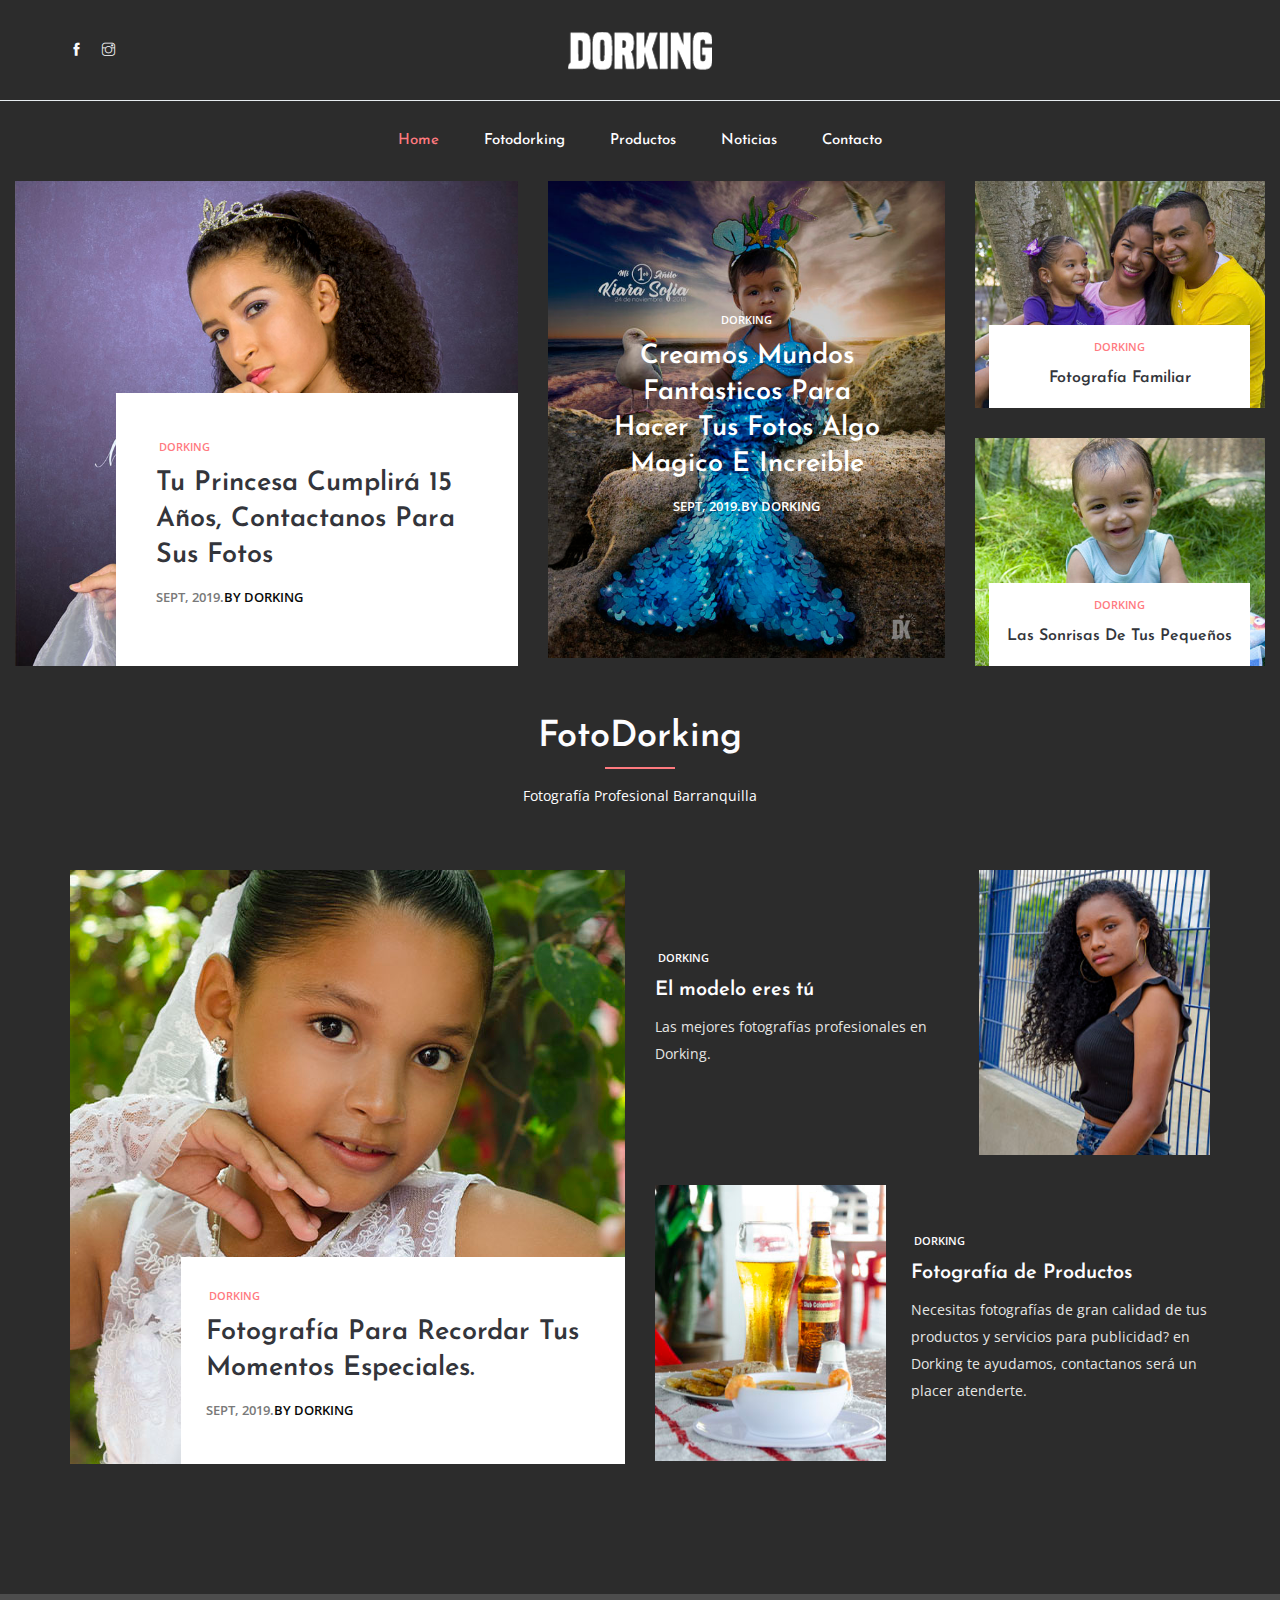
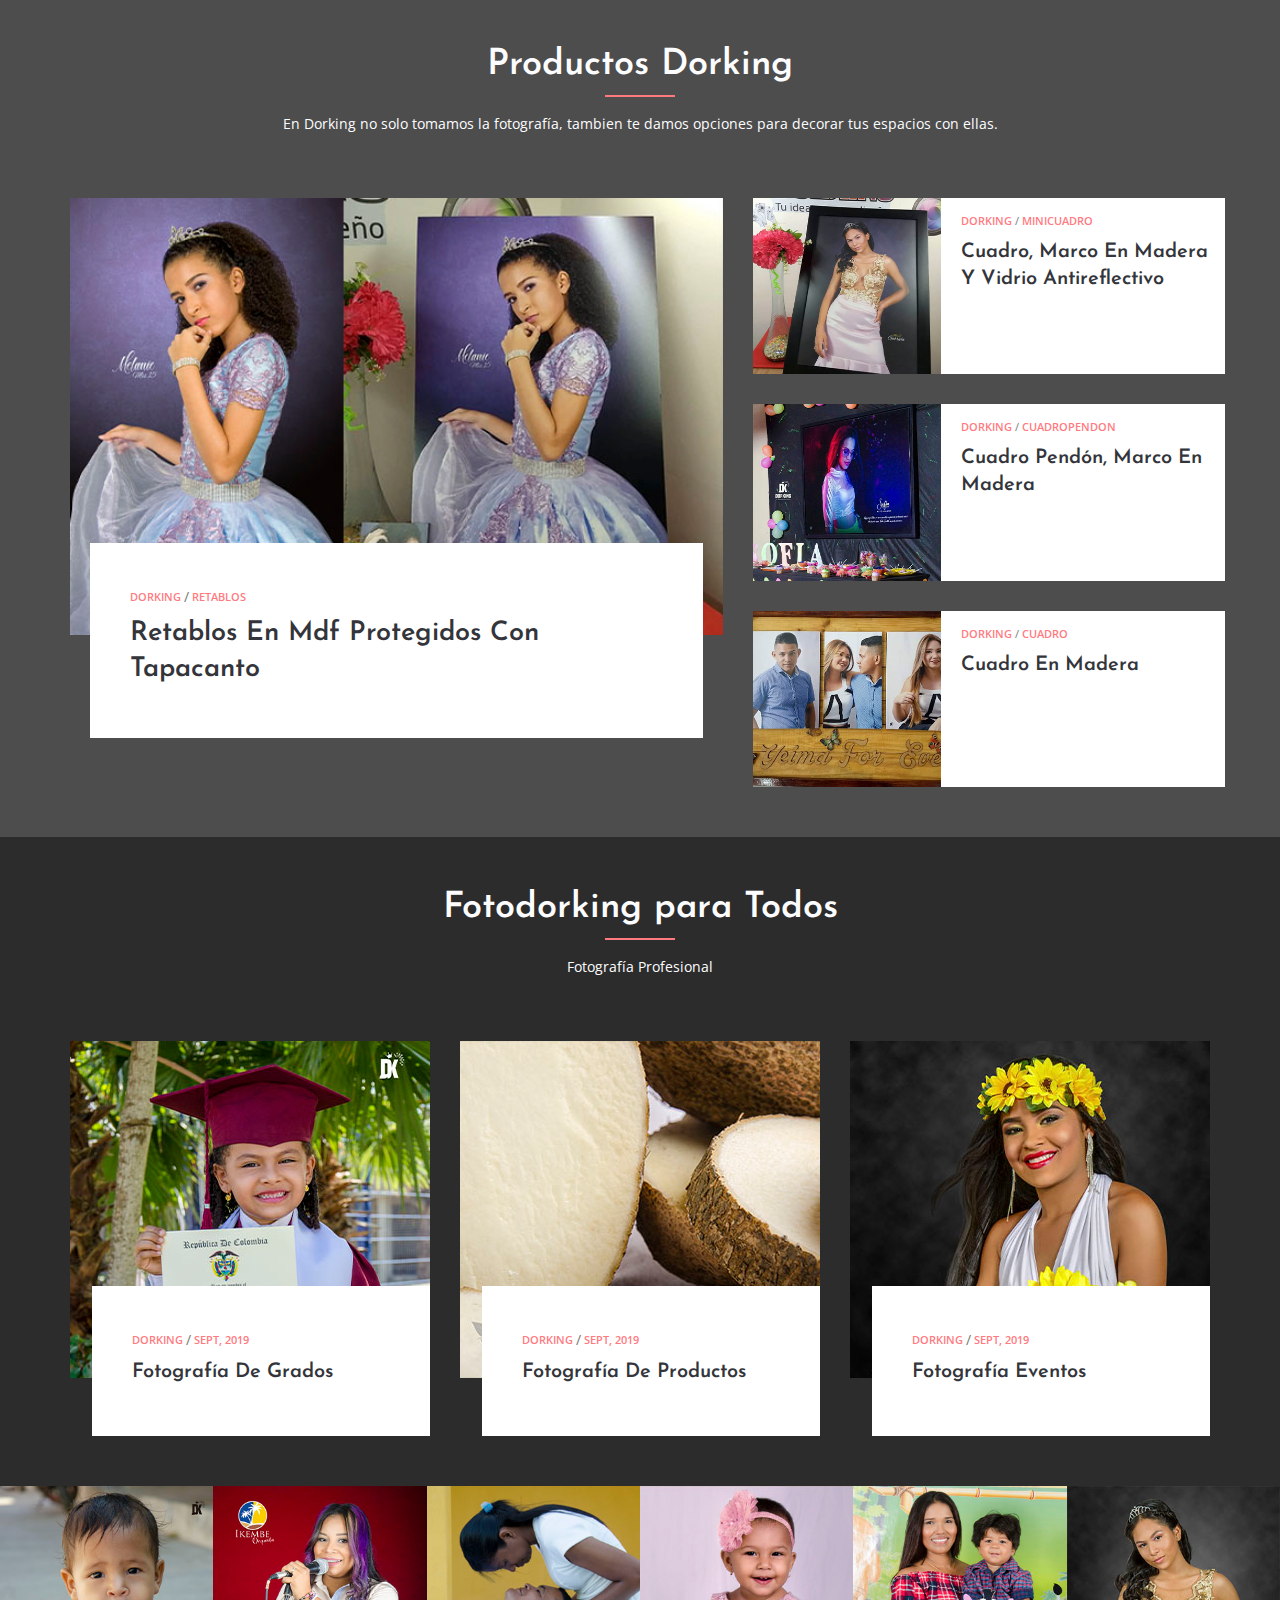
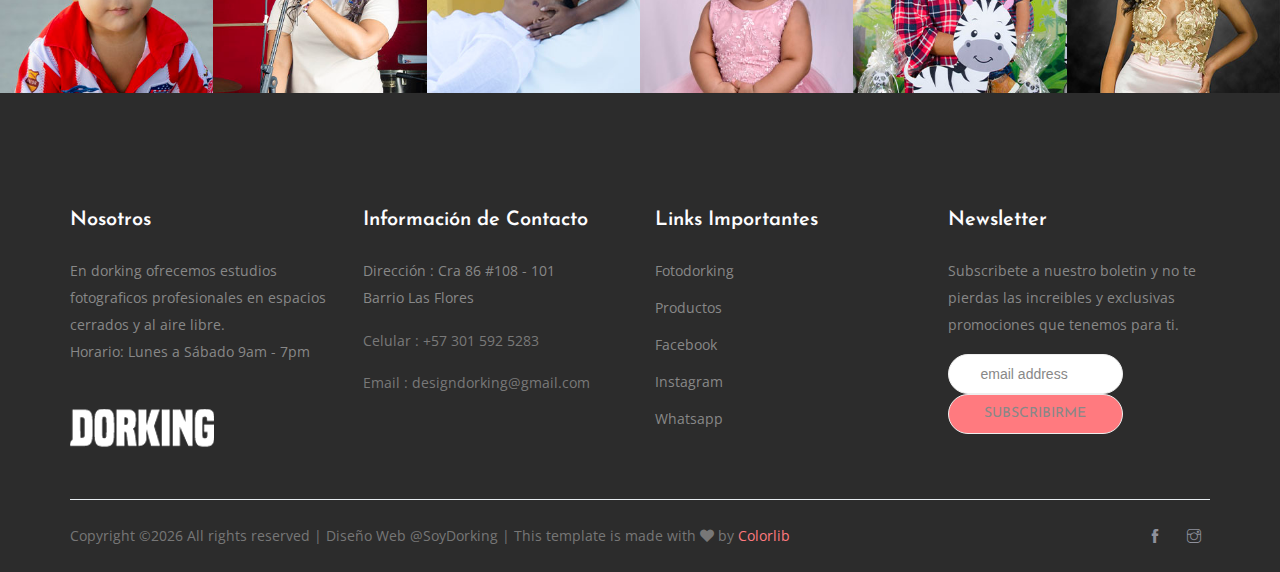
==== commit 5227254e: "update vidrio antireflectivo" ====
--- a/index.html
+++ b/index.html
@@ -316,7 +316,7 @@
                             </div>
                         </div>
                         <div class="col-12 col-sm-7">
-                            <div class="short_details padd_right_0" style="background: none;">
+                            <div class="short_details padd_right_0 text-index-sinpadding" style="background: none;">
                                 <div class="meta-top d-flex">
                                     <a style="color: #fdfdff;">DORKING</a>
                                 </div>
@@ -378,7 +378,7 @@
                                 <a>Minicuadro</a>
                             </div>
                             <a class="d-block">
-                                <h4>Minicuadro, marco en madera</h4>
+                                <h4>Cuadro, marco en madera y vidrio antireflectivo</h4>
                             </a>
                         </div>
                     </div> 
@@ -674,7 +674,7 @@
                 <div class="col-lg-3 col-sm-6 mb-4 mb-xl-0 single-footer-widget">
                     <h4>Información de Contacto</h4>
                     <div class="footer-address">
-                        <p>Dirección : Calle 86 #108 - 101 <br> Barrio Las Flores</p>
+                        <p>Dirección : Cra 86 #108 - 101 <br> Barrio Las Flores</p>
                         <span>Celular : +57 301 592 5283</span>
                         <span>Email : designdorking@gmail.com</span>
                     </div>
